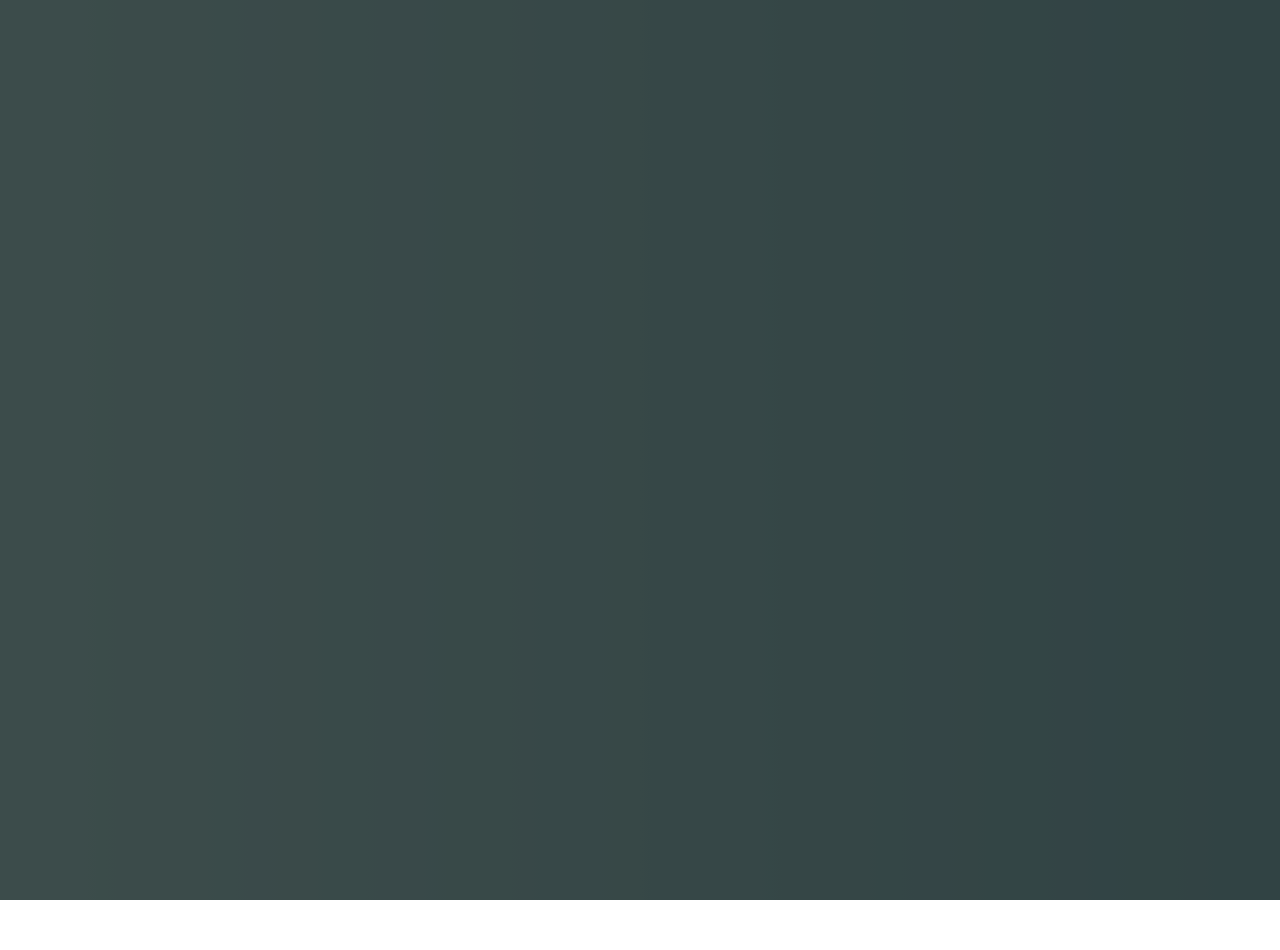
==== home.html @ f3ec60c5 "Update home.html" ====
<!DOCTYPE html>
<html lang="en">
  <head>
    <title>JavaScript Annotatable Maps</title>
    <meta charset="utf-8">
    <meta name="viewport" content="width=device-width, initial-scale=1, shrink-to-fit=no">
    
    
    <link href="https://fonts.googleapis.com/css?family=Muli:300,400,700,900" rel="stylesheet">
    <link rel="stylesheet" href="fonts/icomoon/style.css">

    <link rel="stylesheet" href="css/bootstrap.min.css">
    <link rel="stylesheet" href="css/jquery-ui.css">
    <link rel="stylesheet" href="css/owl.carousel.min.css">
    <link rel="stylesheet" href="css/owl.theme.default.min.css">
    <link rel="stylesheet" href="css/owl.theme.default.min.css">

    <link rel="stylesheet" href="css/jquery.fancybox.min.css">

    <link rel="stylesheet" href="css/bootstrap-datepicker.css">

    <link rel="stylesheet" href="fonts/flaticon/font/flaticon.css">

    <link rel="stylesheet" href="css/aos.css">

    <link rel="stylesheet" href="css/style.css">
    
  </head>
  <body data-spy="scroll" data-target=".site-navbar-target" data-offset="300">
  
  <div class="site-wrap">

    <div class="site-mobile-menu site-navbar-target">
      <div class="site-mobile-menu-header">
        <div class="site-mobile-menu-close mt-3">
          <span class="icon-close2 js-menu-toggle"></span>
        </div>
      </div>
      <div class="site-mobile-menu-body"></div>
    </div>
   
    
   

    <div class="intro-section" id="home-section">
      
      <div class="slide-1" style="background: #1D976C;  /* fallback for old browsers */
background: -webkit-linear-gradient(to right, #93F9B9, #1D976C);  /* Chrome 10-25, Safari 5.1-6 */
background: linear-gradient(to right, #93F9B9, #1D976C); /* W3C, IE 10+/ Edge, Firefox 16+, Chrome 26+, Opera 12+, Safari 7+ */
" data-stellar-background-ratio="0.5">
        <div class="container">
          <div class="row align-items-center">
            <div class="col-12">
              <div class="row align-items-center">
                <div class="col-lg-6 mb-4">
                  <h1  data-aos="fade-up" data-aos-delay="100">JavaScript Annotatble Maps</h1>
                  <p class="mb-4"  data-aos="fade-up" data-aos-delay="200">
                  	Make building maps easier. Just upload SVG data and convert it into usable, interactive maps.
                  </p>
                 <p data-aos="fade-up" data-aos-delay="300"><a href="https://github.com/gautamtata/JavascriptAnnotableMaps" class="btn btn-primary py-3 px-5 btn-pill">Github</a></p>

                </div>

                <div class="col-lg-5 ml-auto" data-aos="fade-up" data-aos-delay="500">
                  <div id="vmap" style="width: 400px; height: 400px;"></div>
                  <div id="map" style="width: 400px; height: 400px;"></div>
                </div>
              </div>
            </div>
            
          </div>
        </div>
      </div>
    </div>

    
    

  
    
  </div> <!-- .site-wrap -->
 
<script src="https://ajax.googleapis.com/ajax/libs/jquery/3.4.0/jquery.min.js"></script>

<script>
window.jQuery || document.write('<script src="http://mysite.com/jquery.min.js"><\/script>'))
</script>
<script src="./jquery.vmap.js"></script>
<script src= "./vectorMap.js"></script>
<script src = './vectorMapCA.js'></script>

    

<!--<script src= "js/mapClick.js"></script>-->

  <script src="js/jquery-migrate-3.0.1.min.js"></script>
  <script src="js/jquery-ui.js"></script>
  <script src="js/popper.min.js"></script>
  <script src="js/bootstrap.min.js"></script>
  <script src="js/owl.carousel.min.js"></script>
  <script src="js/jquery.stellar.min.js"></script>
  <script src="js/jquery.countdown.min.js"></script>
  <script src="js/bootstrap-datepicker.min.js"></script>
  <script src="js/jquery.easing.1.3.js"></script>
  <script src="js/aos.js"></script>
  <script src="js/jquery.fancybox.min.js"></script>
  <script src="js/jquery.sticky.js"></script>

  
  <script src="js/main.js"></script>
    <script type="text/javascript">
jQuery(document).ready(function() {
jQuery('#vmap').vectorMap(
{
map: 'map',
backgroundColor: 'white',
borderColor: '#818181',
borderOpacity: 0.25,
borderWidth: 1,
color: '#ffff000',
enableZoom: true,
hoverColor: 'grey',
hoverOpacity: null,
normalizeFunction: 'linear',
scaleColors: ['#b6d6ff', '#005ace'],
selectedColor: 'red',
selectedRegion: null,
showTooltip: true
});
});
</script>
    
  </body>
</html>
---- fonts/icomoon/style.css ----
@font-face {
  font-family: 'icomoon';
  src:  url('fonts/icomoon.eot?10si43');
  src:  url('fonts/icomoon.eot?10si43#iefix') format('embedded-opentype'),
    url('fonts/icomoon.ttf?10si43') format('truetype'),
    url('fonts/icomoon.woff?10si43') format('woff'),
    url('fonts/icomoon.svg?10si43#icomoon') format('svg');
  font-weight: normal;
  font-style: normal;
}

[class^="icon-"], [class*=" icon-"] {
  /* use !important to prevent issues with browser extensions that change fonts */
  font-family: 'icomoon' !important;
  speak: none;
  font-style: normal;
  font-weight: normal;
  font-variant: normal;
  text-transform: none;
  line-height: 1;

  /* Better Font Rendering =========== */
  -webkit-font-smoothing: antialiased;
  -moz-osx-font-smoothing: grayscale;
}

.icon-asterisk:before {
  content: "\f069";
}
.icon-plus:before {
  content: "\f067";
}
.icon-question:before {
  content: "\f128";
}
.icon-minus:before {
  content: "\f068";
}
.icon-glass:before {
  content: "\f000";
}
.icon-music:before {
  content: "\f001";
}
.icon-search:before {
  content: "\f002";
}
.icon-envelope-o:before {
  content: "\f003";
}
.icon-heart:before {
  content: "\f004";
}
.icon-star:before {
  content: "\f005";
}
.icon-star-o:before {
  content: "\f006";
}
.icon-user:before {
  content: "\f007";
}
.icon-film:before {
  content: "\f008";
}
.icon-th-large:before {
  content: "\f009";
}
.icon-th:before {
  content: "\f00a";
}
.icon-th-list:before {
  content: "\f00b";
}
.icon-check:before {
  content: "\f00c";
}
.icon-close:before {
  content: "\f00d";
}
.icon-remove:before {
  content: "\f00d";
}
.icon-times:before {
  content: "\f00d";
}
.icon-search-plus:before {
  content: "\f00e";
}
.icon-search-minus:before {
  content: "\f010";
}
.icon-power-off:before {
  content: "\f011";
}
.icon-signal:before {
  content: "\f012";
}
.icon-cog:before {
  content: "\f013";
}
.icon-gear:before {
  content: "\f013";
}
.icon-trash-o:before {
  content: "\f014";
}
.icon-home:before {
  content: "\f015";
}
.icon-file-o:before {
  content: "\f016";
}
.icon-clock-o:before {
  content: "\f017";
}
.icon-road:before {
  content: "\f018";
}
.icon-download:before {
  content: "\f019";
}
.icon-arrow-circle-o-down:before {
  content: "\f01a";
}
.icon-arrow-circle-o-up:before {
  content: "\f01b";
}
.icon-inbox:before {
  content: "\f01c";
}
.icon-play-circle-o:before {
  content: "\f01d";
}
.icon-repeat:before {
  content: "\f01e";
}
.icon-rotate-right:before {
  content: "\f01e";
}
.icon-refresh:before {
  content: "\f021";
}
.icon-list-alt:before {
  content: "\f022";
}
.icon-lock:before {
  content: "\f023";
}
.icon-flag:before {
  content: "\f024";
}
.icon-headphones:before {
  content: "\f025";
}
.icon-volume-off:before {
  content: "\f026";
}
.icon-volume-down:before {
  content: "\f027";
}
.icon-volume-up:before {
  content: "\f028";
}
.icon-qrcode:before {
  content: "\f029";
}
.icon-barcode:before {
  content: "\f02a";
}
.icon-tag:before {
  content: "\f02b";
}
.icon-tags:before {
  content: "\f02c";
}
.icon-book:before {
  content: "\f02d";
}
.icon-bookmark:before {
  content: "\f02e";
}
.icon-print:before {
  content: "\f02f";
}
.icon-camera:before {
  content: "\f030";
}
.icon-font:before {
  content: "\f031";
}
.icon-bold:before {
  content: "\f032";
}
.icon-italic:before {
  content: "\f033";
}
.icon-text-height:before {
  content: "\f034";
}
.icon-text-width:before {
  content: "\f035";
}
.icon-align-left:before {
  content: "\f036";
}
.icon-align-center:before {
  content: "\f037";
}
.icon-align-right:before {
  content: "\f038";
}
.icon-align-justify:before {
  content: "\f039";
}
.icon-list:before {
  content: "\f03a";
}
.icon-dedent:before {
  content: "\f03b";
}
.icon-outdent:before {
  content: "\f03b";
}
.icon-indent:before {
  content: "\f03c";
}
.icon-video-camera:before {
  content: "\f03d";
}
.icon-image:before {
  content: "\f03e";
}
.icon-photo:before {
  content: "\f03e";
}
.icon-picture-o:before {
  content: "\f03e";
}
.icon-pencil:before {
  content: "\f040";
}
.icon-map-marker:before {
  content: "\f041";
}
.icon-adjust:before {
  content: "\f042";
}
.icon-tint:before {
  content: "\f043";
}
.icon-edit:before {
  content: "\f044";
}
.icon-pencil-square-o:before {
  content: "\f044";
}
.icon-share-square-o:before {
  content: "\f045";
}
.icon-check-square-o:before {
  content: "\f046";
}
.icon-arrows:before {
  content: "\f047";
}
.icon-step-backward:before {
  content: "\f048";
}
.icon-fast-backward:before {
  content: "\f049";
}
.icon-backward:before {
  content: "\f04a";
}
.icon-play:before {
  content: "\f04b";
}
.icon-pause:before {
  content: "\f04c";
}
.icon-stop:before {
  content: "\f04d";
}
.icon-forward:before {
  content: "\f04e";
}
.icon-fast-forward:before {
  content: "\f050";
}
.icon-step-forward:before {
  content: "\f051";
}
.icon-eject:before {
  content: "\f052";
}
.icon-chevron-left:before {
  content: "\f053";
}
.icon-chevron-right:before {
  content: "\f054";
}
.icon-plus-circle:before {
  content: "\f055";
}
.icon-minus-circle:before {
  content: "\f056";
}
.icon-times-circle:before {
  content: "\f057";
}
.icon-check-circle:before {
  content: "\f058";
}
.icon-question-circle:before {
  content: "\f059";
}
.icon-info-circle:before {
  content: "\f05a";
}
.icon-crosshairs:before {
  content: "\f05b";
}
.icon-times-circle-o:before {
  content: "\f05c";
}
.icon-check-circle-o:before {
  content: "\f05d";
}
.icon-ban:before {
  content: "\f05e";
}
.icon-arrow-left:before {
  content: "\f060";
}
.icon-arrow-right:before {
  content: "\f061";
}
.icon-arrow-up:before {
  content: "\f062";
}
.icon-arrow-down:before {
  content: "\f063";
}
.icon-mail-forward:before {
  content: "\f064";
}
.icon-share:before {
  content: "\f064";
}
.icon-expand:before {
  content: "\f065";
}
.icon-compress:before {
  content: "\f066";
}
.icon-exclamation-circle:before {
  content: "\f06a";
}
.icon-gift:before {
  content: "\f06b";
}
.icon-leaf:before {
  content: "\f06c";
}
.icon-fire:before {
  content: "\f06d";
}
.icon-eye:before {
  content: "\f06e";
}
.icon-eye-slash:before {
  content: "\f070";
}
.icon-exclamation-triangle:before {
  content: "\f071";
}
.icon-warning:before {
  content: "\f071";
}
.icon-plane:before {
  content: "\f072";
}
.icon-calendar:before {
  content: "\f073";
}
.icon-random:before {
  content: "\f074";
}
.icon-comment:before {
  content: "\f075";
}
.icon-magnet:before {
  content: "\f076";
}
.icon-chevron-up:before {
  content: "\f077";
}
.icon-chevron-down:before {
  content: "\f078";
}
.icon-retweet:before {
  content: "\f079";
}
.icon-shopping-cart:before {
  content: "\f07a";
}
.icon-folder:before {
  content: "\f07b";
}
.icon-folder-open:before {
  content: "\f07c";
}
.icon-arrows-v:before {
  content: "\f07d";
}
.icon-arrows-h:before {
  content: "\f07e";
}
.icon-bar-chart:before {
  content: "\f080";
}
.icon-bar-chart-o:before {
  content: "\f080";
}
.icon-twitter-square:before {
  content: "\f081";
}
.icon-facebook-square:before {
  content: "\f082";
}
.icon-camera-retro:before {
  content: "\f083";
}
.icon-key:before {
  content: "\f084";
}
.icon-cogs:before {
  content: "\f085";
}
.icon-gears:before {
  content: "\f085";
}
.icon-comments:before {
  content: "\f086";
}
.icon-thumbs-o-up:before {
  content: "\f087";
}
.icon-thumbs-o-down:before {
  content: "\f088";
}
.icon-star-half:before {
  content: "\f089";
}
.icon-heart-o:before {
  content: "\f08a";
}
.icon-sign-out:before {
  content: "\f08b";
}
.icon-linkedin-square:before {
  content: "\f08c";
}
.icon-thumb-tack:before {
  content: "\f08d";
}
.icon-external-link:before {
  content: "\f08e";
}
.icon-sign-in:before {
  content: "\f090";
}
.icon-trophy:before {
  content: "\f091";
}
.icon-github-square:before {
  content: "\f092";
}
.icon-upload:before {
  content: "\f093";
}
.icon-lemon-o:before {
  content: "\f094";
}
.icon-phone:before {
  content: "\f095";
}
.icon-square-o:before {
  content: "\f096";
}
.icon-bookmark-o:before {
  content: "\f097";
}
.icon-phone-square:before {
  content: "\f098";
}
.icon-twitter:before {
  content: "\f099";
}
.icon-facebook:before {
  content: "\f09a";
}
.icon-facebook-f:before {
  content: "\f09a";
}
.icon-github:before {
  content: "\f09b";
}
.icon-unlock:before {
  content: "\f09c";
}
.icon-credit-card:before {
  content: "\f09d";
}
.icon-feed:before {
  content: "\f09e";
}
.icon-rss:before {
  content: "\f09e";
}
.icon-hdd-o:before {
  content: "\f0a0";
}
.icon-bullhorn:before {
  content: "\f0a1";
}
.icon-bell-o:before {
  content: "\f0a2";
}
.icon-certificate:before {
  content: "\f0a3";
}
.icon-hand-o-right:before {
  content: "\f0a4";
}
.icon-hand-o-left:before {
  content: "\f0a5";
}
.icon-hand-o-up:before {
  content: "\f0a6";
}
.icon-hand-o-down:before {
  content: "\f0a7";
}
.icon-arrow-circle-left:before {
  content: "\f0a8";
}
.icon-arrow-circle-right:before {
  content: "\f0a9";
}
.icon-arrow-circle-up:before {
  content: "\f0aa";
}
.icon-arrow-circle-down:before {
  content: "\f0ab";
}
.icon-globe:before {
  content: "\f0ac";
}
.icon-wrench:before {
  content: "\f0ad";
}
.icon-tasks:before {
  content: "\f0ae";
}
.icon-filter:before {
  content: "\f0b0";
}
.icon-briefcase:before {
  content: "\f0b1";
}
.icon-arrows-alt:before {
  content: "\f0b2";
}
.icon-group:before {
  content: "\f0c0";
}
.icon-users:before {
  content: "\f0c0";
}
.icon-chain:before {
  content: "\f0c1";
}
.icon-link:before {
  content: "\f0c1";
}
.icon-cloud:before {
  content: "\f0c2";
}
.icon-flask:before {
  content: "\f0c3";
}
.icon-cut:before {
  content: "\f0c4";
}
.icon-scissors:before {
  content: "\f0c4";
}
.icon-copy:before {
  content: "\f0c5";
}
.icon-files-o:before {
  content: "\f0c5";
}
.icon-paperclip:before {
  content: "\f0c6";
}
.icon-floppy-o:before {
  content: "\f0c7";
}
.icon-save:before {
  content: "\f0c7";
}
.icon-square:before {
  content: "\f0c8";
}
.icon-bars:before {
  content: "\f0c9";
}
.icon-navicon:before {
  content: "\f0c9";
}
.icon-reorder:before {
  content: "\f0c9";
}
.icon-list-ul:before {
  content: "\f0ca";
}
.icon-list-ol:before {
  content: "\f0cb";
}
.icon-strikethrough:before {
  content: "\f0cc";
}
.icon-underline:before {
  content: "\f0cd";
}
.icon-table:before {
  content: "\f0ce";
}
.icon-magic:before {
  content: "\f0d0";
}
.icon-truck:before {
  content: "\f0d1";
}
.icon-pinterest:before {
  content: "\f0d2";
}
.icon-pinterest-square:before {
  content: "\f0d3";
}
.icon-google-plus-square:before {
  content: "\f0d4";
}
.icon-google-plus:before {
  content: "\f0d5";
}
.icon-money:before {
  content: "\f0d6";
}
.icon-caret-down:before {
  content: "\f0d7";
}
.icon-caret-up:before {
  content: "\f0d8";
}
.icon-caret-left:before {
  content: "\f0d9";
}
.icon-caret-right:before {
  content: "\f0da";
}
.icon-columns:before {
  content: "\f0db";
}
.icon-sort:before {
  content: "\f0dc";
}
.icon-unsorted:before {
  content: "\f0dc";
}
.icon-sort-desc:before {
  content: "\f0dd";
}
.icon-sort-down:before {
  content: "\f0dd";
}
.icon-sort-asc:before {
  content: "\f0de";
}
.icon-sort-up:before {
  content: "\f0de";
}
.icon-envelope:before {
  content: "\f0e0";
}
.icon-linkedin:before {
  content: "\f0e1";
}
.icon-rotate-left:before {
  content: "\f0e2";
}
.icon-undo:before {
  content: "\f0e2";
}
.icon-gavel:before {
  content: "\f0e3";
}
.icon-legal:before {
  content: "\f0e3";
}
.icon-dashboard:before {
  content: "\f0e4";
}
.icon-tachometer:before {
  content: "\f0e4";
}
.icon-comment-o:before {
  content: "\f0e5";
}
.icon-comments-o:before {
  content: "\f0e6";
}
.icon-bolt:before {
  content: "\f0e7";
}
.icon-flash:before {
  content: "\f0e7";
}
.icon-sitemap:before {
  content: "\f0e8";
}
.icon-umbrella:before {
  content: "\f0e9";
}
.icon-clipboard:before {
  content: "\f0ea";
}
.icon-paste:before {
  content: "\f0ea";
}
.icon-lightbulb-o:before {
  content: "\f0eb";
}
.icon-exchange:before {
  content: "\f0ec";
}
.icon-cloud-download:before {
  content: "\f0ed";
}
.icon-cloud-upload:before {
  content: "\f0ee";
}
.icon-user-md:before {
  content: "\f0f0";
}
.icon-stethoscope:before {
  content: "\f0f1";
}
.icon-suitcase:before {
  content: "\f0f2";
}
.icon-bell:before {
  content: "\f0f3";
}
.icon-coffee:before {
  content: "\f0f4";
}
.icon-cutlery:before {
  content: "\f0f5";
}
.icon-file-text-o:before {
  content: "\f0f6";
}
.icon-building-o:before {
  content: "\f0f7";
}
.icon-hospital-o:before {
  content: "\f0f8";
}
.icon-ambulance:before {
  content: "\f0f9";
}
.icon-medkit:before {
  content: "\f0fa";
}
.icon-fighter-jet:before {
  content: "\f0fb";
}
.icon-beer:before {
  content: "\f0fc";
}
.icon-h-square:before {
  content: "\f0fd";
}
.icon-plus-square:before {
  content: "\f0fe";
}
.icon-angle-double-left:before {
  content: "\f100";
}
.icon-angle-double-right:before {
  content: "\f101";
}
.icon-angle-double-up:before {
  content: "\f102";
}
.icon-angle-double-down:before {
  content: "\f103";
}
.icon-angle-left:before {
  content: "\f104";
}
.icon-angle-right:before {
  content: "\f105";
}
.icon-angle-up:before {
  content: "\f106";
}
.icon-angle-down:before {
  content: "\f107";
}
.icon-desktop:before {
  content: "\f108";
}
.icon-laptop:before {
  content: "\f109";
}
.icon-tablet:before {
  content: "\f10a";
}
.icon-mobile:before {
  content: "\f10b";
}
.icon-mobile-phone:before {
  content: "\f10b";
}
.icon-circle-o:before {
  content: "\f10c";
}
.icon-quote-left:before {
  content: "\f10d";
}
.icon-quote-right:before {
  content: "\f10e";
}
.icon-spinner:before {
  content: "\f110";
}
.icon-circle:before {
  content: "\f111";
}
.icon-mail-reply:before {
  content: "\f112";
}
.icon-reply:before {
  content: "\f112";
}
.icon-github-alt:before {
  content: "\f113";
}
.icon-folder-o:before {
  content: "\f114";
}
.icon-folder-open-o:before {
  content: "\f115";
}
.icon-smile-o:before {
  content: "\f118";
}
.icon-frown-o:before {
  content: "\f119";
}
.icon-meh-o:before {
  content: "\f11a";
}
.icon-gamepad:before {
  content: "\f11b";
}
.icon-keyboard-o:before {
  content: "\f11c";
}
.icon-flag-o:before {
  content: "\f11d";
}
.icon-flag-checkered:before {
  content: "\f11e";
}
.icon-terminal:before {
  content: "\f120";
}
.icon-code:before {
  content: "\f121";
}
.icon-mail-reply-all:before {
  content: "\f122";
}
.icon-reply-all:before {
  content: "\f122";
}
.icon-star-half-empty:before {
  content: "\f123";
}
.icon-star-half-full:before {
  content: "\f123";
}
.icon-star-half-o:before {
  content: "\f123";
}
.icon-location-arrow:before {
  content: "\f124";
}
.icon-crop:before {
  content: "\f125";
}
.icon-code-fork:before {
  content: "\f126";
}
.icon-chain-broken:before {
  content: "\f127";
}
.icon-unlink:before {
  content: "\f127";
}
.icon-info:before {
  content: "\f129";
}
.icon-exclamation:before {
  content: "\f12a";
}
.icon-superscript:before {
  content: "\f12b";
}
.icon-subscript:before {
  content: "\f12c";
}
.icon-eraser:before {
  content: "\f12d";
}
.icon-puzzle-piece:before {
  content: "\f12e";
}
.icon-microphone:before {
  content: "\f130";
}
.icon-microphone-slash:before {
  content: "\f131";
}
.icon-shield:before {
  content: "\f132";
}
.icon-calendar-o:before {
  content: "\f133";
}
.icon-fire-extinguisher:before {
  content: "\f134";
}
.icon-rocket:before {
  content: "\f135";
}
.icon-maxcdn:before {
  content: "\f136";
}
.icon-chevron-circle-left:before {
  content: "\f137";
}
.icon-chevron-circle-right:before {
  content: "\f138";
}
.icon-chevron-circle-up:before {
  content: "\f139";
}
.icon-chevron-circle-down:before {
  content: "\f13a";
}
.icon-html5:before {
  content: "\f13b";
}
.icon-css3:before {
  content: "\f13c";
}
.icon-anchor:before {
  content: "\f13d";
}
.icon-unlock-alt:before {
  content: "\f13e";
}
.icon-bullseye:before {
  content: "\f140";
}
.icon-ellipsis-h:before {
  content: "\f141";
}
.icon-ellipsis-v:before {
  content: "\f142";
}
.icon-rss-square:before {
  content: "\f143";
}
.icon-play-circle:before {
  content: "\f144";
}
.icon-ticket:before {
  content: "\f145";
}
.icon-minus-square:before {
  content: "\f146";
}
.icon-minus-square-o:before {
  content: "\f147";
}
.icon-level-up:before {
  content: "\f148";
}
.icon-level-down:before {
  content: "\f149";
}
.icon-check-square:before {
  content: "\f14a";
}
.icon-pencil-square:before {
  content: "\f14b";
}
.icon-external-link-square:before {
  content: "\f14c";
}
.icon-share-square:before {
  content: "\f14d";
}
.icon-compass:before {
  content: "\f14e";
}
.icon-caret-square-o-down:before {
  content: "\f150";
}
.icon-toggle-down:before {
  content: "\f150";
}
.icon-caret-square-o-up:before {
  content: "\f151";
}
.icon-toggle-up:before {
  content: "\f151";
}
.icon-caret-square-o-right:before {
  content: "\f152";
}
.icon-toggle-right:before {
  content: "\f152";
}
.icon-eur:before {
  content: "\f153";
}
.icon-euro:before {
  content: "\f153";
}
.icon-gbp:before {
  content: "\f154";
}
.icon-dollar:before {
  content: "\f155";
}
.icon-usd:before {
  content: "\f155";
}
.icon-inr:before {
  content: "\f156";
}
.icon-rupee:before {
  content: "\f156";
}
.icon-cny:before {
  content: "\f157";
}
.icon-jpy:before {
  content: "\f157";
}
.icon-rmb:before {
  content: "\f157";
}
.icon-yen:before {
  content: "\f157";
}
.icon-rouble:before {
  content: "\f158";
}
.icon-rub:before {
  content: "\f158";
}
.icon-ruble:before {
  content: "\f158";
}
.icon-krw:before {
  content: "\f159";
}
.icon-won:before {
  content: "\f159";
}
.icon-bitcoin:before {
  content: "\f15a";
}
.icon-btc:before {
  content: "\f15a";
}
.icon-file:before {
  content: "\f15b";
}
.icon-file-text:before {
  content: "\f15c";
}
.icon-sort-alpha-asc:before {
  content: "\f15d";
}
.icon-sort-alpha-desc:before {
  content: "\f15e";
}
.icon-sort-amount-asc:before {
  content: "\f160";
}
.icon-sort-amount-desc:before {
  content: "\f161";
}
.icon-sort-numeric-asc:before {
  content: "\f162";
}
.icon-sort-numeric-desc:before {
  content: "\f163";
}
.icon-thumbs-up:before {
  content: "\f164";
}
.icon-thumbs-down:before {
  content: "\f165";
}
.icon-youtube-square:before {
  content: "\f166";
}
.icon-youtube:before {
  content: "\f167";
}
.icon-xing:before {
  content: "\f168";
}
.icon-xing-square:before {
  content: "\f169";
}
.icon-youtube-play:before {
  content: "\f16a";
}
.icon-dropbox:before {
  content: "\f16b";
}
.icon-stack-overflow:before {
  content: "\f16c";
}
.icon-instagram:before {
  content: "\f16d";
}
.icon-flickr:before {
  content: "\f16e";
}
.icon-adn:before {
  content: "\f170";
}
.icon-bitbucket:before {
  content: "\f171";
}
.icon-bitbucket-square:before {
  content: "\f172";
}
.icon-tumblr:before {
  content: "\f173";
}
.icon-tumblr-square:before {
  content: "\f174";
}
.icon-long-arrow-down:before {
  content: "\f175";
}
.icon-long-arrow-up:before {
  content: "\f176";
}
.icon-long-arrow-left:before {
  content: "\f177";
}
.icon-long-arrow-right:before {
  content: "\f178";
}
.icon-apple:before {
  content: "\f179";
}
.icon-windows:before {
  content: "\f17a";
}
.icon-android:before {
  content: "\f17b";
}
.icon-linux:before {
  content: "\f17c";
}
.icon-dribbble:before {
  content: "\f17d";
}
.icon-skype:before {
  content: "\f17e";
}
.icon-foursquare:before {
  content: "\f180";
}
.icon-trello:before {
  content: "\f181";
}
.icon-female:before {
  content: "\f182";
}
.icon-male:before {
  content: "\f183";
}
.icon-gittip:before {
  content: "\f184";
}
.icon-gratipay:before {
  content: "\f184";
}
.icon-sun-o:before {
  content: "\f185";
}
.icon-moon-o:before {
  content: "\f186";
}
.icon-archive:before {
  content: "\f187";
}
.icon-bug:before {
  content: "\f188";
}
.icon-vk:before {
  content: "\f189";
}
.icon-weibo:before {
  content: "\f18a";
}
.icon-renren:before {
  content: "\f18b";
}
.icon-pagelines:before {
  content: "\f18c";
}
.icon-stack-exchange:before {
  content: "\f18d";
}
.icon-arrow-circle-o-right:before {
  content: "\f18e";
}
.icon-arrow-circle-o-left:before {
  content: "\f190";
}
.icon-caret-square-o-left:before {
  content: "\f191";
}
.icon-toggle-left:before {
  content: "\f191";
}
.icon-dot-circle-o:before {
  content: "\f192";
}
.icon-wheelchair:before {
  content: "\f193";
}
.icon-vimeo-square:before {
  content: "\f194";
}
.icon-try:before {
  content: "\f195";
}
.icon-turkish-lira:before {
  content: "\f195";
}
.icon-plus-square-o:before {
  content: "\f196";
}
.icon-space-shuttle:before {
  content: "\f197";
}
.icon-slack:before {
  content: "\f198";
}
.icon-envelope-square:before {
  content: "\f199";
}
.icon-wordpress:before {
  content: "\f19a";
}
.icon-openid:before {
  content: "\f19b";
}
.icon-bank:before {
  content: "\f19c";
}
.icon-institution:before {
  content: "\f19c";
}
.icon-university:before {
  content: "\f19c";
}
.icon-graduation-cap:before {
  content: "\f19d";
}
.icon-mortar-board:before {
  content: "\f19d";
}
.icon-yahoo:before {
  content: "\f19e";
}
.icon-google:before {
  content: "\f1a0";
}
.icon-reddit:before {
  content: "\f1a1";
}
.icon-reddit-square:before {
  content: "\f1a2";
}
.icon-stumbleupon-circle:before {
  content: "\f1a3";
}
.icon-stumbleupon:before {
  content: "\f1a4";
}
.icon-delicious:before {
  content: "\f1a5";
}
.icon-digg:before {
  content: "\f1a6";
}
.icon-pied-piper-pp:before {
  content: "\f1a7";
}
.icon-pied-piper-alt:before {
  content: "\f1a8";
}
.icon-drupal:before {
  content: "\f1a9";
}
.icon-joomla:before {
  content: "\f1aa";
}
.icon-language:before {
  content: "\f1ab";
}
.icon-fax:before {
  content: "\f1ac";
}
.icon-building:before {
  content: "\f1ad";
}
.icon-child:before {
  content: "\f1ae";
}
.icon-paw:before {
  content: "\f1b0";
}
.icon-spoon:before {
  content: "\f1b1";
}
.icon-cube:before {
  content: "\f1b2";
}
.icon-cubes:before {
  content: "\f1b3";
}
.icon-behance:before {
  content: "\f1b4";
}
.icon-behance-square:before {
  content: "\f1b5";
}
.icon-steam:before {
  content: "\f1b6";
}
.icon-steam-square:before {
  content: "\f1b7";
}
.icon-recycle:before {
  content: "\f1b8";
}
.icon-automobile:before {
  content: "\f1b9";
}
.icon-car:before {
  content: "\f1b9";
}
.icon-cab:before {
  content: "\f1ba";
}
.icon-taxi:before {
  content: "\f1ba";
}
.icon-tree:before {
  content: "\f1bb";
}
.icon-spotify:before {
  content: "\f1bc";
}
.icon-deviantart:before {
  content: "\f1bd";
}
.icon-soundcloud:before {
  content: "\f1be";
}
.icon-database:before {
  content: "\f1c0";
}
.icon-file-pdf-o:before {
  content: "\f1c1";
}
.icon-file-word-o:before {
  content: "\f1c2";
}
.icon-file-excel-o:before {
  content: "\f1c3";
}
.icon-file-powerpoint-o:before {
  content: "\f1c4";
}
.icon-file-image-o:before {
  content: "\f1c5";
}
.icon-file-photo-o:before {
  content: "\f1c5";
}
.icon-file-picture-o:before {
  content: "\f1c5";
}
.icon-file-archive-o:before {
  content: "\f1c6";
}
.icon-file-zip-o:before {
  content: "\f1c6";
}
.icon-file-audio-o:before {
  content: "\f1c7";
}
.icon-file-sound-o:before {
  content: "\f1c7";
}
.icon-file-movie-o:before {
  content: "\f1c8";
}
.icon-file-video-o:before {
  content: "\f1c8";
}
.icon-file-code-o:before {
  content: "\f1c9";
}
.icon-vine:before {
  content: "\f1ca";
}
.icon-codepen:before {
  content: "\f1cb";
}
.icon-jsfiddle:before {
  content: "\f1cc";
}
.icon-life-bouy:before {
  content: "\f1cd";
}
.icon-life-buoy:before {
  content: "\f1cd";
}
.icon-life-ring:before {
  content: "\f1cd";
}
.icon-life-saver:before {
  content: "\f1cd";
}
.icon-support:before {
  content: "\f1cd";
}
.icon-circle-o-notch:before {
  content: "\f1ce";
}
.icon-ra:before {
  content: "\f1d0";
}
.icon-rebel:before {
  content: "\f1d0";
}
.icon-resistance:before {
  content: "\f1d0";
}
.icon-empire:before {
  content: "\f1d1";
}
.icon-ge:before {
  content: "\f1d1";
}
.icon-git-square:before {
  content: "\f1d2";
}
.icon-git:before {
  content: "\f1d3";
}
.icon-hacker-news:before {
  content: "\f1d4";
}
.icon-y-combinator-square:before {
  content: "\f1d4";
}
.icon-yc-square:before {
  content: "\f1d4";
}
.icon-tencent-weibo:before {
  content: "\f1d5";
}
.icon-qq:before {
  content: "\f1d6";
}
.icon-wechat:before {
  content: "\f1d7";
}
.icon-weixin:before {
  content: "\f1d7";
}
.icon-paper-plane:before {
  content: "\f1d8";
}
.icon-send:before {
  content: "\f1d8";
}
.icon-paper-plane-o:before {
  content: "\f1d9";
}
.icon-send-o:before {
  content: "\f1d9";
}
.icon-history:before {
  content: "\f1da";
}
.icon-circle-thin:before {
  content: "\f1db";
}
.icon-header:before {
  content: "\f1dc";
}
.icon-paragraph:before {
  content: "\f1dd";
}
.icon-sliders:before {
  content: "\f1de";
}
.icon-share-alt:before {
  content: "\f1e0";
}
.icon-share-alt-square:before {
  content: "\f1e1";
}
.icon-bomb:before {
  content: "\f1e2";
}
.icon-futbol-o:before {
  content: "\f1e3";
}
.icon-soccer-ball-o:before {
  content: "\f1e3";
}
.icon-tty:before {
  content: "\f1e4";
}
.icon-binoculars:before {
  content: "\f1e5";
}
.icon-plug:before {
  content: "\f1e6";
}
.icon-slideshare:before {
  content: "\f1e7";
}
.icon-twitch:before {
  content: "\f1e8";
}
.icon-yelp:before {
  content: "\f1e9";
}
.icon-newspaper-o:before {
  content: "\f1ea";
}
.icon-wifi:before {
  content: "\f1eb";
}
.icon-calculator:before {
  content: "\f1ec";
}
.icon-paypal:before {
  content: "\f1ed";
}
.icon-google-wallet:before {
  content: "\f1ee";
}
.icon-cc-visa:before {
  content: "\f1f0";
}
.icon-cc-mastercard:before {
  content: "\f1f1";
}
.icon-cc-discover:before {
  content: "\f1f2";
}
.icon-cc-amex:before {
  content: "\f1f3";
}
.icon-cc-paypal:before {
  content: "\f1f4";
}
.icon-cc-stripe:before {
  content: "\f1f5";
}
.icon-bell-slash:before {
  content: "\f1f6";
}
.icon-bell-slash-o:before {
  content: "\f1f7";
}
.icon-trash:before {
  content: "\f1f8";
}
.icon-copyright:before {
  content: "\f1f9";
}
.icon-at:before {
  content: "\f1fa";
}
.icon-eyedropper:before {
  content: "\f1fb";
}
.icon-paint-brush:before {
  content: "\f1fc";
}
.icon-birthday-cake:before {
  content: "\f1fd";
}
.icon-area-chart:before {
  content: "\f1fe";
}
.icon-pie-chart:before {
  content: "\f200";
}
.icon-line-chart:before {
  content: "\f201";
}
.icon-lastfm:before {
  content: "\f202";
}
.icon-lastfm-square:before {
  content: "\f203";
}
.icon-toggle-off:before {
  content: "\f204";
}
.icon-toggle-on:before {
  content: "\f205";
}
.icon-bicycle:before {
  content: "\f206";
}
.icon-bus:before {
  content: "\f207";
}
.icon-ioxhost:before {
  content: "\f208";
}
.icon-angellist:before {
  content: "\f209";
}
.icon-cc:before {
  content: "\f20a";
}
.icon-ils:before {
  content: "\f20b";
}
.icon-shekel:before {
  content: "\f20b";
}
.icon-sheqel:before {
  content: "\f20b";
}
.icon-meanpath:before {
  content: "\f20c";
}
.icon-buysellads:before {
  content: "\f20d";
}
.icon-connectdevelop:before {
  content: "\f20e";
}
.icon-dashcube:before {
  content: "\f210";
}
.icon-forumbee:before {
  content: "\f211";
}
.icon-leanpub:before {
  content: "\f212";
}
.icon-sellsy:before {
  content: "\f213";
}
.icon-shirtsinbulk:before {
  content: "\f214";
}
.icon-simplybuilt:before {
  content: "\f215";
}
.icon-skyatlas:before {
  content: "\f216";
}
.icon-cart-plus:before {
  content: "\f217";
}
.icon-cart-arrow-down:before {
  content: "\f218";
}
.icon-diamond:before {
  content: "\f219";
}
.icon-ship:before {
  content: "\f21a";
}
.icon-user-secret:before {
  content: "\f21b";
}
.icon-motorcycle:before {
  content: "\f21c";
}
.icon-street-view:before {
  content: "\f21d";
}
.icon-heartbeat:before {
  content: "\f21e";
}
.icon-venus:before {
  content: "\f221";
}
.icon-mars:before {
  content: "\f222";
}
.icon-mercury:before {
  content: "\f223";
}
.icon-intersex:before {
  content: "\f224";
}
.icon-transgender:before {
  content: "\f224";
}
.icon-transgender-alt:before {
  content: "\f225";
}
.icon-venus-double:before {
  content: "\f226";
}
.icon-mars-double:before {
  content: "\f227";
}
.icon-venus-mars:before {
  content: "\f228";
}
.icon-mars-stroke:before {
  content: "\f229";
}
.icon-mars-stroke-v:before {
  content: "\f22a";
}
.icon-mars-stroke-h:before {
  content: "\f22b";
}
.icon-neuter:before {
  content: "\f22c";
}
.icon-genderless:before {
  content: "\f22d";
}
.icon-facebook-official:before {
  content: "\f230";
}
.icon-pinterest-p:before {
  content: "\f231";
}
.icon-whatsapp:before {
  content: "\f232";
}
.icon-server:before {
  content: "\f233";
}
.icon-user-plus:before {
  content: "\f234";
}
.icon-user-times:before {
  content: "\f235";
}
.icon-bed:before {
  content: "\f236";
}
.icon-hotel:before {
  content: "\f236";
}
.icon-viacoin:before {
  content: "\f237";
}
.icon-train:before {
  content: "\f238";
}
.icon-subway:before {
  content: "\f239";
}
.icon-medium:before {
  content: "\f23a";
}
.icon-y-combinator:before {
  content: "\f23b";
}
.icon-yc:before {
  content: "\f23b";
}
.icon-optin-monster:before {
  content: "\f23c";
}
.icon-opencart:before {
  content: "\f23d";
}
.icon-expeditedssl:before {
  content: "\f23e";
}
.icon-battery:before {
  content: "\f240";
}
.icon-battery-4:before {
  content: "\f240";
}
.icon-battery-full:before {
  content: "\f240";
}
.icon-battery-3:before {
  content: "\f241";
}
.icon-battery-three-quarters:before {
  content: "\f241";
}
.icon-battery-2:before {
  content: "\f242";
}
.icon-battery-half:before {
  content: "\f242";
}
.icon-battery-1:before {
  content: "\f243";
}
.icon-battery-quarter:before {
  content: "\f243";
}
.icon-battery-0:before {
  content: "\f244";
}
.icon-battery-empty:before {
  content: "\f244";
}
.icon-mouse-pointer:before {
  content: "\f245";
}
.icon-i-cursor:before {
  content: "\f246";
}
.icon-object-group:before {
  content: "\f247";
}
.icon-object-ungroup:before {
  content: "\f248";
}
.icon-sticky-note:before {
  content: "\f249";
}
.icon-sticky-note-o:before {
  content: "\f24a";
}
.icon-cc-jcb:before {
  content: "\f24b";
}
.icon-cc-diners-club:before {
  content: "\f24c";
}
.icon-clone:before {
  content: "\f24d";
}
.icon-balance-scale:before {
  content: "\f24e";
}
.icon-hourglass-o:before {
  content: "\f250";
}
.icon-hourglass-1:before {
  content: "\f251";
}
.icon-hourglass-start:before {
  content: "\f251";
}
.icon-hourglass-2:before {
  content: "\f252";
}
.icon-hourglass-half:before {
  content: "\f252";
}
.icon-hourglass-3:before {
  content: "\f253";
}
.icon-hourglass-end:before {
  content: "\f253";
}
.icon-hourglass:before {
  content: "\f254";
}
.icon-hand-grab-o:before {
  content: "\f255";
}
.icon-hand-rock-o:before {
  content: "\f255";
}
.icon-hand-paper-o:before {
  content: "\f256";
}
.icon-hand-stop-o:before {
  content: "\f256";
}
.icon-hand-scissors-o:before {
  content: "\f257";
}
.icon-hand-lizard-o:before {
  content: "\f258";
}
.icon-hand-spock-o:before {
  content: "\f259";
}
.icon-hand-pointer-o:before {
  content: "\f25a";
}
.icon-hand-peace-o:before {
  content: "\f25b";
}
.icon-trademark:before {
  content: "\f25c";
}
.icon-registered:before {
  content: "\f25d";
}
.icon-creative-commons:before {
  content: "\f25e";
}
.icon-gg:before {
  content: "\f260";
}
.icon-gg-circle:before {
  content: "\f261";
}
.icon-tripadvisor:before {
  content: "\f262";
}
.icon-odnoklassniki:before {
  content: "\f263";
}
.icon-odnoklassniki-square:before {
  content: "\f264";
}
.icon-get-pocket:before {
  content: "\f265";
}
.icon-wikipedia-w:before {
  content: "\f266";
}
.icon-safari:before {
  content: "\f267";
}
.icon-chrome:before {
  content: "\f268";
}
.icon-firefox:before {
  content: "\f269";
}
.icon-opera:before {
  content: "\f26a";
}
.icon-internet-explorer:before {
  content: "\f26b";
}
.icon-television:before {
  content: "\f26c";
}
.icon-tv:before {
  content: "\f26c";
}
.icon-contao:before {
  content: "\f26d";
}
.icon-500px:before {
  content: "\f26e";
}
.icon-amazon:before {
  content: "\f270";
}
.icon-calendar-plus-o:before {
  content: "\f271";
}
.icon-calendar-minus-o:before {
  content: "\f272";
}
.icon-calendar-times-o:before {
  content: "\f273";
}
.icon-calendar-check-o:before {
  content: "\f274";
}
.icon-industry:before {
  content: "\f275";
}
.icon-map-pin:before {
  content: "\f276";
}
.icon-map-signs:before {
  content: "\f277";
}
.icon-map-o:before {
  content: "\f278";
}
.icon-map:before {
  content: "\f279";
}
.icon-commenting:before {
  content: "\f27a";
}
.icon-commenting-o:before {
  content: "\f27b";
}
.icon-houzz:before {
  content: "\f27c";
}
.icon-vimeo:before {
  content: "\f27d";
}
.icon-black-tie:before {
  content: "\f27e";
}
.icon-fonticons:before {
  content: "\f280";
}
.icon-reddit-alien:before {
  content: "\f281";
}
.icon-edge:before {
  content: "\f282";
}
.icon-credit-card-alt:before {
  content: "\f283";
}
.icon-codiepie:before {
  content: "\f284";
}
.icon-modx:before {
  content: "\f285";
}
.icon-fort-awesome:before {
  content: "\f286";
}
.icon-usb:before {
  content: "\f287";
}
.icon-product-hunt:before {
  content: "\f288";
}
.icon-mixcloud:before {
  content: "\f289";
}
.icon-scribd:before {
  content: "\f28a";
}
.icon-pause-circle:before {
  content: "\f28b";
}
.icon-pause-circle-o:before {
  content: "\f28c";
}
.icon-stop-circle:before {
  content: "\f28d";
}
.icon-stop-circle-o:before {
  content: "\f28e";
}
.icon-shopping-bag:before {
  content: "\f290";
}
.icon-shopping-basket:before {
  content: "\f291";
}
.icon-hashtag:before {
  content: "\f292";
}
.icon-bluetooth:before {
  content: "\f293";
}
.icon-bluetooth-b:before {
  content: "\f294";
}
.icon-percent:before {
  content: "\f295";
}
.icon-gitlab:before {
  content: "\f296";
}
.icon-wpbeginner:before {
  content: "\f297";
}
.icon-wpforms:before {
  content: "\f298";
}
.icon-envira:before {
  content: "\f299";
}
.icon-universal-access:before {
  content: "\f29a";
}
.icon-wheelchair-alt:before {
  content: "\f29b";
}
.icon-question-circle-o:before {
  content: "\f29c";
}
.icon-blind:before {
  content: "\f29d";
}
.icon-audio-description:before {
  content: "\f29e";
}
.icon-volume-control-phone:before {
  content: "\f2a0";
}
.icon-braille:before {
  content: "\f2a1";
}
.icon-assistive-listening-systems:before {
  content: "\f2a2";
}
.icon-american-sign-language-interpreting:before {
  content: "\f2a3";
}
.icon-asl-interpreting:before {
  content: "\f2a3";
}
.icon-deaf:before {
  content: "\f2a4";
}
.icon-deafness:before {
  content: "\f2a4";
}
.icon-hard-of-hearing:before {
  content: "\f2a4";
}
.icon-glide:before {
  content: "\f2a5";
}
.icon-glide-g:before {
  content: "\f2a6";
}
.icon-sign-language:before {
  content: "\f2a7";
}
.icon-signing:before {
  content: "\f2a7";
}
.icon-low-vision:before {
  content: "\f2a8";
}
.icon-viadeo:before {
  content: "\f2a9";
}
.icon-viadeo-square:before {
  content: "\f2aa";
}
.icon-snapchat:before {
  content: "\f2ab";
}
.icon-snapchat-ghost:before {
  content: "\f2ac";
}
.icon-snapchat-square:before {
  content: "\f2ad";
}
.icon-pied-piper:before {
  content: "\f2ae";
}
.icon-first-order:before {
  content: "\f2b0";
}
.icon-yoast:before {
  content: "\f2b1";
}
.icon-themeisle:before {
  content: "\f2b2";
}
.icon-google-plus-circle:before {
  content: "\f2b3";
}
.icon-google-plus-official:before {
  content: "\f2b3";
}
.icon-fa:before {
  content: "\f2b4";
}
.icon-font-awesome:before {
  content: "\f2b4";
}
.icon-handshake-o:before {
  content: "\f2b5";
}
.icon-envelope-open:before {
  content: "\f2b6";
}
.icon-envelope-open-o:before {
  content: "\f2b7";
}
.icon-linode:before {
  content: "\f2b8";
}
.icon-address-book:before {
  content: "\f2b9";
}
.icon-address-book-o:before {
  content: "\f2ba";
}
.icon-address-card:before {
  content: "\f2bb";
}
.icon-vcard:before {
  content: "\f2bb";
}
.icon-address-card-o:before {
  content: "\f2bc";
}
.icon-vcard-o:before {
  content: "\f2bc";
}
.icon-user-circle:before {
  content: "\f2bd";
}
.icon-user-circle-o:before {
  content: "\f2be";
}
.icon-user-o:before {
  content: "\f2c0";
}
.icon-id-badge:before {
  content: "\f2c1";
}
.icon-drivers-license:before {
  content: "\f2c2";
}
.icon-id-card:before {
  content: "\f2c2";
}
.icon-drivers-license-o:before {
  content: "\f2c3";
}
.icon-id-card-o:before {
  content: "\f2c3";
}
.icon-quora:before {
  content: "\f2c4";
}
.icon-free-code-camp:before {
  content: "\f2c5";
}
.icon-telegram:before {
  content: "\f2c6";
}
.icon-thermometer:before {
  content: "\f2c7";
}
.icon-thermometer-4:before {
  content: "\f2c7";
}
.icon-thermometer-full:before {
  content: "\f2c7";
}
.icon-thermometer-3:before {
  content: "\f2c8";
}
.icon-thermometer-three-quarters:before {
  content: "\f2c8";
}
.icon-thermometer-2:before {
  content: "\f2c9";
}
.icon-thermometer-half:before {
  content: "\f2c9";
}
.icon-thermometer-1:before {
  content: "\f2ca";
}
.icon-thermometer-quarter:before {
  content: "\f2ca";
}
.icon-thermometer-0:before {
  content: "\f2cb";
}
.icon-thermometer-empty:before {
  content: "\f2cb";
}
.icon-shower:before {
  content: "\f2cc";
}
.icon-bath:before {
  content: "\f2cd";
}
.icon-bathtub:before {
  content: "\f2cd";
}
.icon-s15:before {
  content: "\f2cd";
}
.icon-podcast:before {
  content: "\f2ce";
}
.icon-window-maximize:before {
  content: "\f2d0";
}
.icon-window-minimize:before {
  content: "\f2d1";
}
.icon-window-restore:before {
  content: "\f2d2";
}
.icon-times-rectangle:before {
  content: "\f2d3";
}
.icon-window-close:before {
  content: "\f2d3";
}
.icon-times-rectangle-o:before {
  content: "\f2d4";
}
.icon-window-close-o:before {
  content: "\f2d4";
}
.icon-bandcamp:before {
  content: "\f2d5";
}
.icon-grav:before {
  content: "\f2d6";
}
.icon-etsy:before {
  content: "\f2d7";
}
.icon-imdb:before {
  content: "\f2d8";
}
.icon-ravelry:before {
  content: "\f2d9";
}
.icon-eercast:before {
  content: "\f2da";
}
.icon-microchip:before {
  content: "\f2db";
}
.icon-snowflake-o:before {
  content: "\f2dc";
}
.icon-superpowers:before {
  content: "\f2dd";
}
.icon-wpexplorer:before {
  content: "\f2de";
}
.icon-meetup:before {
  content: "\f2e0";
}
.icon-3d_rotation:before {
  content: "\e84d";
}
.icon-ac_unit:before {
  content: "\eb3b";
}
.icon-alarm:before {
  content: "\e855";
}
.icon-access_alarms:before {
  content: "\e191";
}
.icon-schedule:before {
  content: "\e8b5";
}
.icon-accessibility:before {
  content: "\e84e";
}
.icon-accessible:before {
  content: "\e914";
}
.icon-account_balance:before {
  content: "\e84f";
}
.icon-account_balance_wallet:before {
  content: "\e850";
}
.icon-account_box:before {
  content: "\e851";
}
.icon-account_circle:before {
  content: "\e853";
}
.icon-adb:before {
  content: "\e60e";
}
.icon-add:before {
  content: "\e145";
}
.icon-add_a_photo:before {
  content: "\e439";
}
.icon-alarm_add:before {
  content: "\e856";
}
.icon-add_alert:before {
  content: "\e003";
}
.icon-add_box:before {
  content: "\e146";
}
.icon-add_circle:before {
  content: "\e147";
}
.icon-control_point:before {
  content: "\e3ba";
}
.icon-add_location:before {
  content: "\e567";
}
.icon-add_shopping_cart:before {
  content: "\e854";
}
.icon-queue:before {
  content: "\e03c";
}
.icon-add_to_queue:before {
  content: "\e05c";
}
.icon-adjust2:before {
  content: "\e39e";
}
.icon-airline_seat_flat:before {
  content: "\e630";
}
.icon-airline_seat_flat_angled:before {
  content: "\e631";
}
.icon-airline_seat_individual_suite:before {
  content: "\e632";
}
.icon-airline_seat_legroom_extra:before {
  content: "\e633";
}
.icon-airline_seat_legroom_normal:before {
  content: "\e634";
}
.icon-airline_seat_legroom_reduced:before {
  content: "\e635";
}
.icon-airline_seat_recline_extra:before {
  content: "\e636";
}
.icon-airline_seat_recline_normal:before {
  content: "\e637";
}
.icon-flight:before {
  content: "\e539";
}
.icon-airplanemode_inactive:before {
  content: "\e194";
}
.icon-airplay:before {
  content: "\e055";
}
.icon-airport_shuttle:before {
  content: "\eb3c";
}
.icon-alarm_off:before {
  content: "\e857";
}
.icon-alarm_on:before {
  content: "\e858";
}
.icon-album:before {
  content: "\e019";
}
.icon-all_inclusive:before {
  content: "\eb3d";
}
.icon-all_out:before {
  content: "\e90b";
}
.icon-android2:before {
  content: "\e859";
}
.icon-announcement:before {
  content: "\e85a";
}
.icon-apps:before {
  content: "\e5c3";
}
.icon-archive2:before {
  content: "\e149";
}
.icon-arrow_back:before {
  content: "\e5c4";
}
.icon-arrow_downward:before {
  content: "\e5db";
}
.icon-arrow_drop_down:before {
  content: "\e5c5";
}
.icon-arrow_drop_down_circle:before {
  content: "\e5c6";
}
.icon-arrow_drop_up:before {
  content: "\e5c7";
}
.icon-arrow_forward:before {
  content: "\e5c8";
}
.icon-arrow_upward:before {
  content: "\e5d8";
}
.icon-art_track:before {
  content: "\e060";
}
.icon-aspect_ratio:before {
  content: "\e85b";
}
.icon-poll:before {
  content: "\e801";
}
.icon-assignment:before {
  content: "\e85d";
}
.icon-assignment_ind:before {
  content: "\e85e";
}
.icon-assignment_late:before {
  content: "\e85f";
}
.icon-assignment_return:before {
  content: "\e860";
}
.icon-assignment_returned:before {
  content: "\e861";
}
.icon-assignment_turned_in:before {
  content: "\e862";
}
.icon-assistant:before {
  content: "\e39f";
}
.icon-flag2:before {
  content: "\e153";
}
.icon-attach_file:before {
  content: "\e226";
}
.icon-attach_money:before {
  content: "\e227";
}
.icon-attachment:before {
  content: "\e2bc";
}
.icon-audiotrack:before {
  content: "\e3a1";
}
.icon-autorenew:before {
  content: "\e863";
}
.icon-av_timer:before {
  content: "\e01b";
}
.icon-backspace:before {
  content: "\e14a";
}
.icon-cloud_upload:before {
  content: "\e2c3";
}
.icon-battery_alert:before {
  content: "\e19c";
}
.icon-battery_charging_full:before {
  content: "\e1a3";
}
.icon-battery_std:before {
  content: "\e1a5";
}
.icon-battery_unknown:before {
  content: "\e1a6";
}
.icon-beach_access:before {
  content: "\eb3e";
}
.icon-beenhere:before {
  content: "\e52d";
}
.icon-block:before {
  content: "\e14b";
}
.icon-bluetooth2:before {
  content: "\e1a7";
}
.icon-bluetooth_searching:before {
  content: "\e1aa";
}
.icon-bluetooth_connected:before {
  content: "\e1a8";
}
.icon-bluetooth_disabled:before {
  content: "\e1a9";
}
.icon-blur_circular:before {
  content: "\e3a2";
}
.icon-blur_linear:before {
  content: "\e3a3";
}
.icon-blur_off:before {
  content: "\e3a4";
}
.icon-blur_on:before {
  content: "\e3a5";
}
.icon-class:before {
  content: "\e86e";
}
.icon-turned_in:before {
  content: "\e8e6";
}
.icon-turned_in_not:before {
  content: "\e8e7";
}
.icon-border_all:before {
  content: "\e228";
}
.icon-border_bottom:before {
  content: "\e229";
}
.icon-border_clear:before {
  content: "\e22a";
}
.icon-border_color:before {
  content: "\e22b";
}
.icon-border_horizontal:before {
  content: "\e22c";
}
.icon-border_inner:before {
  content: "\e22d";
}
.icon-border_left:before {
  content: "\e22e";
}
.icon-border_outer:before {
  content: "\e22f";
}
.icon-border_right:before {
  content: "\e230";
}
.icon-border_style:before {
  content: "\e231";
}
.icon-border_top:before {
  content: "\e232";
}
.icon-border_vertical:before {
  content: "\e233";
}
.icon-branding_watermark:before {
  content: "\e06b";
}
.icon-brightness_1:before {
  content: "\e3a6";
}
.icon-brightness_2:before {
  content: "\e3a7";
}
.icon-brightness_3:before {
  content: "\e3a8";
}
.icon-brightness_4:before {
  content: "\e3a9";
}
.icon-brightness_low:before {
  content: "\e1ad";
}
.icon-brightness_medium:before {
  content: "\e1ae";
}
.icon-brightness_high:before {
  content: "\e1ac";
}
.icon-brightness_auto:before {
  content: "\e1ab";
}
.icon-broken_image:before {
  content: "\e3ad";
}
.icon-brush:before {
  content: "\e3ae";
}
.icon-bubble_chart:before {
  content: "\e6dd";
}
.icon-bug_report:before {
  content: "\e868";
}
.icon-build:before {
  content: "\e869";
}
.icon-burst_mode:before {
  content: "\e43c";
}
.icon-domain:before {
  content: "\e7ee";
}
.icon-business_center:before {
  content: "\eb3f";
}
.icon-cached:before {
  content: "\e86a";
}
.icon-cake:before {
  content: "\e7e9";
}
.icon-phone2:before {
  content: "\e0cd";
}
.icon-call_end:before {
  content: "\e0b1";
}
.icon-call_made:before {
  content: "\e0b2";
}
.icon-merge_type:before {
  content: "\e252";
}
.icon-call_missed:before {
  content: "\e0b4";
}
.icon-call_missed_outgoing:before {
  content: "\e0e4";
}
.icon-call_received:before {
  content: "\e0b5";
}
.icon-call_split:before {
  content: "\e0b6";
}
.icon-call_to_action:before {
  content: "\e06c";
}
.icon-camera2:before {
  content: "\e3af";
}
.icon-photo_camera:before {
  content: "\e412";
}
.icon-camera_enhance:before {
  content: "\e8fc";
}
.icon-camera_front:before {
  content: "\e3b1";
}
.icon-camera_rear:before {
  content: "\e3b2";
}
.icon-camera_roll:before {
  content: "\e3b3";
}
.icon-cancel:before {
  content: "\e5c9";
}
.icon-redeem:before {
  content: "\e8b1";
}
.icon-card_membership:before {
  content: "\e8f7";
}
.icon-card_travel:before {
  content: "\e8f8";
}
.icon-casino:before {
  content: "\eb40";
}
.icon-cast:before {
  content: "\e307";
}
.icon-cast_connected:before {
  content: "\e308";
}
.icon-center_focus_strong:before {
  content: "\e3b4";
}
.icon-center_focus_weak:before {
  content: "\e3b5";
}
.icon-change_history:before {
  content: "\e86b";
}
.icon-chat:before {
  content: "\e0b7";
}
.icon-chat_bubble:before {
  content: "\e0ca";
}
.icon-chat_bubble_outline:before {
  content: "\e0cb";
}
.icon-check2:before {
  content: "\e5ca";
}
.icon-check_box:before {
  content: "\e834";
}
.icon-check_box_outline_blank:before {
  content: "\e835";
}
.icon-check_circle:before {
  content: "\e86c";
}
.icon-navigate_before:before {
  content: "\e408";
}
.icon-navigate_next:before {
  content: "\e409";
}
.icon-child_care:before {
  content: "\eb41";
}
.icon-child_friendly:before {
  content: "\eb42";
}
.icon-chrome_reader_mode:before {
  content: "\e86d";
}
.icon-close2:before {
  content: "\e5cd";
}
.icon-clear_all:before {
  content: "\e0b8";
}
.icon-closed_caption:before {
  content: "\e01c";
}
.icon-wb_cloudy:before {
  content: "\e42d";
}
.icon-cloud_circle:before {
  content: "\e2be";
}
.icon-cloud_done:before {
  content: "\e2bf";
}
.icon-cloud_download:before {
  content: "\e2c0";
}
.icon-cloud_off:before {
  content: "\e2c1";
}
.icon-cloud_queue:before {
  content: "\e2c2";
}
.icon-code2:before {
  content: "\e86f";
}
.icon-photo_library:before {
  content: "\e413";
}
.icon-collections_bookmark:before {
  content: "\e431";
}
.icon-palette:before {
  content: "\e40a";
}
.icon-colorize:before {
  content: "\e3b8";
}
.icon-comment2:before {
  content: "\e0b9";
}
.icon-compare:before {
  content: "\e3b9";
}
.icon-compare_arrows:before {
  content: "\e915";
}
.icon-laptop2:before {
  content: "\e31e";
}
.icon-confirmation_number:before {
  content: "\e638";
}
.icon-contact_mail:before {
  content: "\e0d0";
}
.icon-contact_phone:before {
  content: "\e0cf";
}
.icon-contacts:before {
  content: "\e0ba";
}
.icon-content_copy:before {
  content: "\e14d";
}
.icon-content_cut:before {
  content: "\e14e";
}
.icon-content_paste:before {
  content: "\e14f";
}
.icon-control_point_duplicate:before {
  content: "\e3bb";
}
.icon-copyright2:before {
  content: "\e90c";
}
.icon-mode_edit:before {
  content: "\e254";
}
.icon-create_new_folder:before {
  content: "\e2cc";
}
.icon-payment:before {
  content: "\e8a1";
}
.icon-crop2:before {
  content: "\e3be";
}
.icon-crop_16_9:before {
  content: "\e3bc";
}
.icon-crop_3_2:before {
  content: "\e3bd";
}
.icon-crop_landscape:before {
  content: "\e3c3";
}
.icon-crop_7_5:before {
  content: "\e3c0";
}
.icon-crop_din:before {
  content: "\e3c1";
}
.icon-crop_free:before {
  content: "\e3c2";
}
.icon-crop_original:before {
  content: "\e3c4";
}
.icon-crop_portrait:before {
  content: "\e3c5";
}
.icon-crop_rotate:before {
  content: "\e437";
}
.icon-crop_square:before {
  content: "\e3c6";
}
.icon-dashboard2:before {
  content: "\e871";
}
.icon-data_usage:before {
  content: "\e1af";
}
.icon-date_range:before {
  content: "\e916";
}
.icon-dehaze:before {
  content: "\e3c7";
}
.icon-delete:before {
  content: "\e872";
}
.icon-delete_forever:before {
  content: "\e92b";
}
.icon-delete_sweep:before {
  content: "\e16c";
}
.icon-description:before {
  content: "\e873";
}
.icon-desktop_mac:before {
  content: "\e30b";
}
.icon-desktop_windows:before {
  content: "\e30c";
}
.icon-details:before {
  content: "\e3c8";
}
.icon-developer_board:before {
  content: "\e30d";
}
.icon-developer_mode:before {
  content: "\e1b0";
}
.icon-device_hub:before {
  content: "\e335";
}
.icon-phonelink:before {
  content: "\e326";
}
.icon-devices_other:before {
  content: "\e337";
}
.icon-dialer_sip:before {
  content: "\e0bb";
}
.icon-dialpad:before {
  content: "\e0bc";
}
.icon-directions:before {
  content: "\e52e";
}
.icon-directions_bike:before {
  content: "\e52f";
}
.icon-directions_boat:before {
  content: "\e532";
}
.icon-directions_bus:before {
  content: "\e530";
}
.icon-directions_car:before {
  content: "\e531";
}
.icon-directions_railway:before {
  content: "\e534";
}
.icon-directions_run:before {
  content: "\e566";
}
.icon-directions_transit:before {
  content: "\e535";
}
.icon-directions_walk:before {
  content: "\e536";
}
.icon-disc_full:before {
  content: "\e610";
}
.icon-dns:before {
  content: "\e875";
}
.icon-not_interested:before {
  content: "\e033";
}
.icon-do_not_disturb_alt:before {
  content: "\e611";
}
.icon-do_not_disturb_off:before {
  content: "\e643";
}
.icon-remove_circle:before {
  content: "\e15c";
}
.icon-dock:before {
  content: "\e30e";
}
.icon-done:before {
  content: "\e876";
}
.icon-done_all:before {
  content: "\e877";
}
.icon-donut_large:before {
  content: "\e917";
}
.icon-donut_small:before {
  content: "\e918";
}
.icon-drafts:before {
  content: "\e151";
}
.icon-drag_handle:before {
  content: "\e25d";
}
.icon-time_to_leave:before {
  content: "\e62c";
}
.icon-dvr:before {
  content: "\e1b2";
}
.icon-edit_location:before {
  content: "\e568";
}
.icon-eject2:before {
  content: "\e8fb";
}
.icon-markunread:before {
  content: "\e159";
}
.icon-enhanced_encryption:before {
  content: "\e63f";
}
.icon-equalizer:before {
  content: "\e01d";
}
.icon-error:before {
  content: "\e000";
}
.icon-error_outline:before {
  content: "\e001";
}
.icon-euro_symbol:before {
  content: "\e926";
}
.icon-ev_station:before {
  content: "\e56d";
}
.icon-insert_invitation:before {
  content: "\e24f";
}
.icon-event_available:before {
  content: "\e614";
}
.icon-event_busy:before {
  content: "\e615";
}
.icon-event_note:before {
  content: "\e616";
}
.icon-event_seat:before {
  content: "\e903";
}
.icon-exit_to_app:before {
  content: "\e879";
}
.icon-expand_less:before {
  content: "\e5ce";
}
.icon-expand_more:before {
  content: "\e5cf";
}
.icon-explicit:before {
  content: "\e01e";
}
.icon-explore:before {
  content: "\e87a";
}
.icon-exposure:before {
  content: "\e3ca";
}
.icon-exposure_neg_1:before {
  content: "\e3cb";
}
.icon-exposure_neg_2:before {
  content: "\e3cc";
}
.icon-exposure_plus_1:before {
  content: "\e3cd";
}
.icon-exposure_plus_2:before {
  content: "\e3ce";
}
.icon-exposure_zero:before {
  content: "\e3cf";
}
.icon-extension:before {
  content: "\e87b";
}
.icon-face:before {
  content: "\e87c";
}
.icon-fast_forward:before {
  content: "\e01f";
}
.icon-fast_rewind:before {
  content: "\e020";
}
.icon-favorite:before {
  content: "\e87d";
}
.icon-favorite_border:before {
  content: "\e87e";
}
.icon-featured_play_list:before {
  content: "\e06d";
}
.icon-featured_video:before {
  content: "\e06e";
}
.icon-sms_failed:before {
  content: "\e626";
}
.icon-fiber_dvr:before {
  content: "\e05d";
}
.icon-fiber_manual_record:before {
  content: "\e061";
}
.icon-fiber_new:before {
  content: "\e05e";
}
.icon-fiber_pin:before {
  content: "\e06a";
}
.icon-fiber_smart_record:before {
  content: "\e062";
}
.icon-get_app:before {
  content: "\e884";
}
.icon-file_upload:before {
  content: "\e2c6";
}
.icon-filter2:before {
  content: "\e3d3";
}
.icon-filter_1:before {
  content: "\e3d0";
}
.icon-filter_2:before {
  content: "\e3d1";
}
.icon-filter_3:before {
  content: "\e3d2";
}
.icon-filter_4:before {
  content: "\e3d4";
}
.icon-filter_5:before {
  content: "\e3d5";
}
.icon-filter_6:before {
  content: "\e3d6";
}
.icon-filter_7:before {
  content: "\e3d7";
}
.icon-filter_8:before {
  content: "\e3d8";
}
.icon-filter_9:before {
  content: "\e3d9";
}
.icon-filter_9_plus:before {
  content: "\e3da";
}
.icon-filter_b_and_w:before {
  content: "\e3db";
}
.icon-filter_center_focus:before {
  content: "\e3dc";
}
.icon-filter_drama:before {
  content: "\e3dd";
}
.icon-filter_frames:before {
  content: "\e3de";
}
.icon-terrain:before {
  content: "\e564";
}
.icon-filter_list:before {
  content: "\e152";
}
.icon-filter_none:before {
  content: "\e3e0";
}
.icon-filter_tilt_shift:before {
  content: "\e3e2";
}
.icon-filter_vintage:before {
  content: "\e3e3";
}
.icon-find_in_page:before {
  content: "\e880";
}
.icon-find_replace:before {
  content: "\e881";
}
.icon-fingerprint:before {
  content: "\e90d";
}
.icon-first_page:before {
  content: "\e5dc";
}
.icon-fitness_center:before {
  content: "\eb43";
}
.icon-flare:before {
  content: "\e3e4";
}
.icon-flash_auto:before {
  content: "\e3e5";
}
.icon-flash_off:before {
  content: "\e3e6";
}
.icon-flash_on:before {
  content: "\e3e7";
}
.icon-flight_land:before {
  content: "\e904";
}
.icon-flight_takeoff:before {
  content: "\e905";
}
.icon-flip:before {
  content: "\e3e8";
}
.icon-flip_to_back:before {
  content: "\e882";
}
.icon-flip_to_front:before {
  content: "\e883";
}
.icon-folder2:before {
  content: "\e2c7";
}
.icon-folder_open:before {
  content: "\e2c8";
}
.icon-folder_shared:before {
  content: "\e2c9";
}
.icon-folder_special:before {
  content: "\e617";
}
.icon-font_download:before {
  content: "\e167";
}
.icon-format_align_center:before {
  content: "\e234";
}
.icon-format_align_justify:before {
  content: "\e235";
}
.icon-format_align_left:before {
  content: "\e236";
}
.icon-format_align_right:before {
  content: "\e237";
}
.icon-format_bold:before {
  content: "\e238";
}
.icon-format_clear:before {
  content: "\e239";
}
.icon-format_color_fill:before {
  content: "\e23a";
}
.icon-format_color_reset:before {
  content: "\e23b";
}
.icon-format_color_text:before {
  content: "\e23c";
}
.icon-format_indent_decrease:before {
  content: "\e23d";
}
.icon-format_indent_increase:before {
  content: "\e23e";
}
.icon-format_italic:before {
  content: "\e23f";
}
.icon-format_line_spacing:before {
  content: "\e240";
}
.icon-format_list_bulleted:before {
  content: "\e241";
}
.icon-format_list_numbered:before {
  content: "\e242";
}
.icon-format_paint:before {
  content: "\e243";
}
.icon-format_quote:before {
  content: "\e244";
}
.icon-format_shapes:before {
  content: "\e25e";
}
.icon-format_size:before {
  content: "\e245";
}
.icon-format_strikethrough:before {
  content: "\e246";
}
.icon-format_textdirection_l_to_r:before {
  content: "\e247";
}
.icon-format_textdirection_r_to_l:before {
  content: "\e248";
}
.icon-format_underlined:before {
  content: "\e249";
}
.icon-question_answer:before {
  content: "\e8af";
}
.icon-forward2:before {
  content: "\e154";
}
.icon-forward_10:before {
  content: "\e056";
}
.icon-forward_30:before {
  content: "\e057";
}
.icon-forward_5:before {
  content: "\e058";
}
.icon-free_breakfast:before {
  content: "\eb44";
}
.icon-fullscreen:before {
  content: "\e5d0";
}
.icon-fullscreen_exit:before {
  content: "\e5d1";
}
.icon-functions:before {
  content: "\e24a";
}
.icon-g_translate:before {
  content: "\e927";
}
.icon-games:before {
  content: "\e021";
}
.icon-gavel2:before {
  content: "\e90e";
}
.icon-gesture:before {
  content: "\e155";
}
.icon-gif:before {
  content: "\e908";
}
.icon-goat:before {
  content: "\e900";
}
.icon-golf_course:before {
  content: "\eb45";
}
.icon-my_location:before {
  content: "\e55c";
}
.icon-location_searching:before {
  content: "\e1b7";
}
.icon-location_disabled:before {
  content: "\e1b6";
}
.icon-star2:before {
  content: "\e838";
}
.icon-gradient:before {
  content: "\e3e9";
}
.icon-grain:before {
  content: "\e3ea";
}
.icon-graphic_eq:before {
  content: "\e1b8";
}
.icon-grid_off:before {
  content: "\e3eb";
}
.icon-grid_on:before {
  content: "\e3ec";
}
.icon-people:before {
  content: "\e7fb";
}
.icon-group_add:before {
  content: "\e7f0";
}
.icon-group_work:before {
  content: "\e886";
}
.icon-hd:before {
  content: "\e052";
}
.icon-hdr_off:before {
  content: "\e3ed";
}
.icon-hdr_on:before {
  content: "\e3ee";
}
.icon-hdr_strong:before {
  content: "\e3f1";
}
.icon-hdr_weak:before {
  content: "\e3f2";
}
.icon-headset:before {
  content: "\e310";
}
.icon-headset_mic:before {
  content: "\e311";
}
.icon-healing:before {
  content: "\e3f3";
}
.icon-hearing:before {
  content: "\e023";
}
.icon-help:before {
  content: "\e887";
}
.icon-help_outline:before {
  content: "\e8fd";
}
.icon-high_quality:before {
  content: "\e024";
}
.icon-highlight:before {
  content: "\e25f";
}
.icon-highlight_off:before {
  content: "\e888";
}
.icon-restore:before {
  content: "\e8b3";
}
.icon-home2:before {
  content: "\e88a";
}
.icon-hot_tub:before {
  content: "\eb46";
}
.icon-local_hotel:before {
  content: "\e549";
}
.icon-hourglass_empty:before {
  content: "\e88b";
}
.icon-hourglass_full:before {
  content: "\e88c";
}
.icon-http:before {
  content: "\e902";
}
.icon-lock2:before {
  content: "\e897";
}
.icon-photo2:before {
  content: "\e410";
}
.icon-image_aspect_ratio:before {
  content: "\e3f5";
}
.icon-import_contacts:before {
  content: "\e0e0";
}
.icon-import_export:before {
  content: "\e0c3";
}
.icon-important_devices:before {
  content: "\e912";
}
.icon-inbox2:before {
  content: "\e156";
}
.icon-indeterminate_check_box:before {
  content: "\e909";
}
.icon-info2:before {
  content: "\e88e";
}
.icon-info_outline:before {
  content: "\e88f";
}
.icon-input:before {
  content: "\e890";
}
.icon-insert_comment:before {
  content: "\e24c";
}
.icon-insert_drive_file:before {
  content: "\e24d";
}
.icon-tag_faces:before {
  content: "\e420";
}
.icon-link2:before {
  content: "\e157";
}
.icon-invert_colors:before {
  content: "\e891";
}
.icon-invert_colors_off:before {
  content: "\e0c4";
}
.icon-iso:before {
  content: "\e3f6";
}
.icon-keyboard:before {
  content: "\e312";
}
.icon-keyboard_arrow_down:before {
  content: "\e313";
}
.icon-keyboard_arrow_left:before {
  content: "\e314";
}
.icon-keyboard_arrow_right:before {
  content: "\e315";
}
.icon-keyboard_arrow_up:before {
  content: "\e316";
}
.icon-keyboard_backspace:before {
  content: "\e317";
}
.icon-keyboard_capslock:before {
  content: "\e318";
}
.icon-keyboard_hide:before {
  content: "\e31a";
}
.icon-keyboard_return:before {
  content: "\e31b";
}
.icon-keyboard_tab:before {
  content: "\e31c";
}
.icon-keyboard_voice:before {
  content: "\e31d";
}
.icon-kitchen:before {
  content: "\eb47";
}
.icon-label:before {
  content: "\e892";
}
.icon-label_outline:before {
  content: "\e893";
}
.icon-language2:before {
  content: "\e894";
}
.icon-laptop_chromebook:before {
  content: "\e31f";
}
.icon-laptop_mac:before {
  content: "\e320";
}
.icon-laptop_windows:before {
  content: "\e321";
}
.icon-last_page:before {
  content: "\e5dd";
}
.icon-open_in_new:before {
  content: "\e89e";
}
.icon-layers:before {
  content: "\e53b";
}
.icon-layers_clear:before {
  content: "\e53c";
}
.icon-leak_add:before {
  content: "\e3f8";
}
.icon-leak_remove:before {
  content: "\e3f9";
}
.icon-lens:before {
  content: "\e3fa";
}
.icon-library_books:before {
  content: "\e02f";
}
.icon-library_music:before {
  content: "\e030";
}
.icon-lightbulb_outline:before {
  content: "\e90f";
}
.icon-line_style:before {
  content: "\e919";
}
.icon-line_weight:before {
  content: "\e91a";
}
.icon-linear_scale:before {
  content: "\e260";
}
.icon-linked_camera:before {
  content: "\e438";
}
.icon-list2:before {
  content: "\e896";
}
.icon-live_help:before {
  content: "\e0c6";
}
.icon-live_tv:before {
  content: "\e639";
}
.icon-local_play:before {
  content: "\e553";
}
.icon-local_airport:before {
  content: "\e53d";
}
.icon-local_atm:before {
  content: "\e53e";
}
.icon-local_bar:before {
  content: "\e540";
}
.icon-local_cafe:before {
  content: "\e541";
}
.icon-local_car_wash:before {
  content: "\e542";
}
.icon-local_convenience_store:before {
  content: "\e543";
}
.icon-restaurant_menu:before {
  content: "\e561";
}
.icon-local_drink:before {
  content: "\e544";
}
.icon-local_florist:before {
  content: "\e545";
}
.icon-local_gas_station:before {
  content: "\e546";
}
.icon-shopping_cart:before {
  content: "\e8cc";
}
.icon-local_hospital:before {
  content: "\e548";
}
.icon-local_laundry_service:before {
  content: "\e54a";
}
.icon-local_library:before {
  content: "\e54b";
}
.icon-local_mall:before {
  content: "\e54c";
}
.icon-theaters:before {
  content: "\e8da";
}
.icon-local_offer:before {
  content: "\e54e";
}
.icon-local_parking:before {
  content: "\e54f";
}
.icon-local_pharmacy:before {
  content: "\e550";
}
.icon-local_pizza:before {
  content: "\e552";
}
.icon-print2:before {
  content: "\e8ad";
}
.icon-local_shipping:before {
  content: "\e558";
}
.icon-local_taxi:before {
  content: "\e559";
}
.icon-location_city:before {
  content: "\e7f1";
}
.icon-location_off:before {
  content: "\e0c7";
}
.icon-room:before {
  content: "\e8b4";
}
.icon-lock_open:before {
  content: "\e898";
}
.icon-lock_outline:before {
  content: "\e899";
}
.icon-looks:before {
  content: "\e3fc";
}
.icon-looks_3:before {
  content: "\e3fb";
}
.icon-looks_4:before {
  content: "\e3fd";
}
.icon-looks_5:before {
  content: "\e3fe";
}
.icon-looks_6:before {
  content: "\e3ff";
}
.icon-looks_one:before {
  content: "\e400";
}
.icon-looks_two:before {
  content: "\e401";
}
.icon-sync:before {
  content: "\e627";
}
.icon-loupe:before {
  content: "\e402";
}
.icon-low_priority:before {
  content: "\e16d";
}
.icon-loyalty:before {
  content: "\e89a";
}
.icon-mail_outline:before {
  content: "\e0e1";
}
.icon-map2:before {
  content: "\e55b";
}
.icon-markunread_mailbox:before {
  content: "\e89b";
}
.icon-memory:before {
  content: "\e322";
}
.icon-menu:before {
  content: "\e5d2";
}
.icon-message:before {
  content: "\e0c9";
}
.icon-mic:before {
  content: "\e029";
}
.icon-mic_none:before {
  content: "\e02a";
}
.icon-mic_off:before {
  content: "\e02b";
}
.icon-mms:before {
  content: "\e618";
}
.icon-mode_comment:before {
  content: "\e253";
}
.icon-monetization_on:before {
  content: "\e263";
}
.icon-money_off:before {
  content: "\e25c";
}
.icon-monochrome_photos:before {
  content: "\e403";
}
.icon-mood_bad:before {
  content: "\e7f3";
}
.icon-more:before {
  content: "\e619";
}
.icon-more_horiz:before {
  content: "\e5d3";
}
.icon-more_vert:before {
  content: "\e5d4";
}
.icon-motorcycle2:before {
  content: "\e91b";
}
.icon-mouse:before {
  content: "\e323";
}
.icon-move_to_inbox:before {
  content: "\e168";
}
.icon-movie_creation:before {
  content: "\e404";
}
.icon-movie_filter:before {
  content: "\e43a";
}
.icon-multiline_chart:before {
  content: "\e6df";
}
.icon-music_note:before {
  content: "\e405";
}
.icon-music_video:before {
  content: "\e063";
}
.icon-nature:before {
  content: "\e406";
}
.icon-nature_people:before {
  content: "\e407";
}
.icon-navigation:before {
  content: "\e55d";
}
.icon-near_me:before {
  content: "\e569";
}
.icon-network_cell:before {
  content: "\e1b9";
}
.icon-network_check:before {
  content: "\e640";
}
.icon-network_locked:before {
  content: "\e61a";
}
.icon-network_wifi:before {
  content: "\e1ba";
}
.icon-new_releases:before {
  content: "\e031";
}
.icon-next_week:before {
  content: "\e16a";
}
.icon-nfc:before {
  content: "\e1bb";
}
.icon-no_encryption:before {
  content: "\e641";
}
.icon-signal_cellular_no_sim:before {
  content: "\e1ce";
}
.icon-note:before {
  content: "\e06f";
}
.icon-note_add:before {
  content: "\e89c";
}
.icon-notifications:before {
  content: "\e7f4";
}
.icon-notifications_active:before {
  content: "\e7f7";
}
.icon-notifications_none:before {
  content: "\e7f5";
}
.icon-notifications_off:before {
  content: "\e7f6";
}
.icon-notifications_paused:before {
  content: "\e7f8";
}
.icon-offline_pin:before {
  content: "\e90a";
}
.icon-ondemand_video:before {
  content: "\e63a";
}
.icon-opacity:before {
  content: "\e91c";
}
.icon-open_in_browser:before {
  content: "\e89d";
}
.icon-open_with:before {
  content: "\e89f";
}
.icon-pages:before {
  content: "\e7f9";
}
.icon-pageview:before {
  content: "\e8a0";
}
.icon-pan_tool:before {
  content: "\e925";
}
.icon-panorama:before {
  content: "\e40b";
}
.icon-radio_button_unchecked:before {
  content: "\e836";
}
.icon-panorama_horizontal:before {
  content: "\e40d";
}
.icon-panorama_vertical:before {
  content: "\e40e";
}
.icon-panorama_wide_angle:before {
  content: "\e40f";
}
.icon-party_mode:before {
  content: "\e7fa";
}
.icon-pause2:before {
  content: "\e034";
}
.icon-pause_circle_filled:before {
  content: "\e035";
}
.icon-pause_circle_outline:before {
  content: "\e036";
}
.icon-people_outline:before {
  content: "\e7fc";
}
.icon-perm_camera_mic:before {
  content: "\e8a2";
}
.icon-perm_contact_calendar:before {
  content: "\e8a3";
}
.icon-perm_data_setting:before {
  content: "\e8a4";
}
.icon-perm_device_information:before {
  content: "\e8a5";
}
.icon-person_outline:before {
  content: "\e7ff";
}
.icon-perm_media:before {
  content: "\e8a7";
}
.icon-perm_phone_msg:before {
  content: "\e8a8";
}
.icon-perm_scan_wifi:before {
  content: "\e8a9";
}
.icon-person:before {
  content: "\e7fd";
}
.icon-person_add:before {
  content: "\e7fe";
}
.icon-person_pin:before {
  content: "\e55a";
}
.icon-person_pin_circle:before {
  content: "\e56a";
}
.icon-personal_video:before {
  content: "\e63b";
}
.icon-pets:before {
  content: "\e91d";
}
.icon-phone_android:before {
  content: "\e324";
}
.icon-phone_bluetooth_speaker:before {
  content: "\e61b";
}
.icon-phone_forwarded:before {
  content: "\e61c";
}
.icon-phone_in_talk:before {
  content: "\e61d";
}
.icon-phone_iphone:before {
  content: "\e325";
}
.icon-phone_locked:before {
  content: "\e61e";
}
.icon-phone_missed:before {
  content: "\e61f";
}
.icon-phone_paused:before {
  content: "\e620";
}
.icon-phonelink_erase:before {
  content: "\e0db";
}
.icon-phonelink_lock:before {
  content: "\e0dc";
}
.icon-phonelink_off:before {
  content: "\e327";
}
.icon-phonelink_ring:before {
  content: "\e0dd";
}
.icon-phonelink_setup:before {
  content: "\e0de";
}
.icon-photo_album:before {
  content: "\e411";
}
.icon-photo_filter:before {
  content: "\e43b";
}
.icon-photo_size_select_actual:before {
  content: "\e432";
}
.icon-photo_size_select_large:before {
  content: "\e433";
}
.icon-photo_size_select_small:before {
  content: "\e434";
}
.icon-picture_as_pdf:before {
  content: "\e415";
}
.icon-picture_in_picture:before {
  content: "\e8aa";
}
.icon-picture_in_picture_alt:before {
  content: "\e911";
}
.icon-pie_chart:before {
  content: "\e6c4";
}
.icon-pie_chart_outlined:before {
  content: "\e6c5";
}
.icon-pin_drop:before {
  content: "\e55e";
}
.icon-play_arrow:before {
  content: "\e037";
}
.icon-play_circle_filled:before {
  content: "\e038";
}
.icon-play_circle_outline:before {
  content: "\e039";
}
.icon-play_for_work:before {
  content: "\e906";
}
.icon-playlist_add:before {
  content: "\e03b";
}
.icon-playlist_add_check:before {
  content: "\e065";
}
.icon-playlist_play:before {
  content: "\e05f";
}
.icon-plus_one:before {
  content: "\e800";
}
.icon-polymer:before {
  content: "\e8ab";
}
.icon-pool:before {
  content: "\eb48";
}
.icon-portable_wifi_off:before {
  content: "\e0ce";
}
.icon-portrait:before {
  content: "\e416";
}
.icon-power:before {
  content: "\e63c";
}
.icon-power_input:before {
  content: "\e336";
}
.icon-power_settings_new:before {
  content: "\e8ac";
}
.icon-pregnant_woman:before {
  content: "\e91e";
}
.icon-present_to_all:before {
  content: "\e0df";
}
.icon-priority_high:before {
  content: "\e645";
}
.icon-public:before {
  content: "\e80b";
}
.icon-publish:before {
  content: "\e255";
}
.icon-queue_music:before {
  content: "\e03d";
}
.icon-queue_play_next:before {
  content: "\e066";
}
.icon-radio:before {
  content: "\e03e";
}
.icon-radio_button_checked:before {
  content: "\e837";
}
.icon-rate_review:before {
  content: "\e560";
}
.icon-receipt:before {
  content: "\e8b0";
}
.icon-recent_actors:before {
  content: "\e03f";
}
.icon-record_voice_over:before {
  content: "\e91f";
}
.icon-redo:before {
  content: "\e15a";
}
.icon-refresh2:before {
  content: "\e5d5";
}
.icon-remove2:before {
  content: "\e15b";
}
.icon-remove_circle_outline:before {
  content: "\e15d";
}
.icon-remove_from_queue:before {
  content: "\e067";
}
.icon-visibility:before {
  content: "\e8f4";
}
.icon-remove_shopping_cart:before {
  content: "\e928";
}
.icon-reorder2:before {
  content: "\e8fe";
}
.icon-repeat2:before {
  content: "\e040";
}
.icon-repeat_one:before {
  content: "\e041";
}
.icon-replay:before {
  content: "\e042";
}
.icon-replay_10:before {
  content: "\e059";
}
.icon-replay_30:before {
  content: "\e05a";
}
.icon-replay_5:before {
  content: "\e05b";
}
.icon-reply2:before {
  content: "\e15e";
}
.icon-reply_all:before {
  content: "\e15f";
}
.icon-report:before {
  content: "\e160";
}
.icon-warning2:before {
  content: "\e002";
}
.icon-restaurant:before {
  content: "\e56c";
}
.icon-restore_page:before {
  content: "\e929";
}
.icon-ring_volume:before {
  content: "\e0d1";
}
.icon-room_service:before {
  content: "\eb49";
}
.icon-rotate_90_degrees_ccw:before {
  content: "\e418";
}
.icon-rotate_left:before {
  content: "\e419";
}
.icon-rotate_right:before {
  content: "\e41a";
}
.icon-rounded_corner:before {
  content: "\e920";
}
.icon-router:before {
  content: "\e328";
}
.icon-rowing:before {
  content: "\e921";
}
.icon-rss_feed:before {
  content: "\e0e5";
}
.icon-rv_hookup:before {
  content: "\e642";
}
.icon-satellite:before {
  content: "\e562";
}
.icon-save2:before {
  content: "\e161";
}
.icon-scanner:before {
  content: "\e329";
}
.icon-school:before {
  content: "\e80c";
}
.icon-screen_lock_landscape:before {
  content: "\e1be";
}
.icon-screen_lock_portrait:before {
  content: "\e1bf";
}
.icon-screen_lock_rotation:before {
  content: "\e1c0";
}
.icon-screen_rotation:before {
  content: "\e1c1";
}
.icon-screen_share:before {
  content: "\e0e2";
}
.icon-sd_storage:before {
  content: "\e1c2";
}
.icon-search2:before {
  content: "\e8b6";
}
.icon-security:before {
  content: "\e32a";
}
.icon-select_all:before {
  content: "\e162";
}
.icon-send2:before {
  content: "\e163";
}
.icon-sentiment_dissatisfied:before {
  content: "\e811";
}
.icon-sentiment_neutral:before {
  content: "\e812";
}
.icon-sentiment_satisfied:before {
  content: "\e813";
}
.icon-sentiment_very_dissatisfied:before {
  content: "\e814";
}
.icon-sentiment_very_satisfied:before {
  content: "\e815";
}
.icon-settings:before {
  content: "\e8b8";
}
.icon-settings_applications:before {
  content: "\e8b9";
}
.icon-settings_backup_restore:before {
  content: "\e8ba";
}
.icon-settings_bluetooth:before {
  content: "\e8bb";
}
.icon-settings_brightness:before {
  content: "\e8bd";
}
.icon-settings_cell:before {
  content: "\e8bc";
}
.icon-settings_ethernet:before {
  content: "\e8be";
}
.icon-settings_input_antenna:before {
  content: "\e8bf";
}
.icon-settings_input_composite:before {
  content: "\e8c1";
}
.icon-settings_input_hdmi:before {
  content: "\e8c2";
}
.icon-settings_input_svideo:before {
  content: "\e8c3";
}
.icon-settings_overscan:before {
  content: "\e8c4";
}
.icon-settings_phone:before {
  content: "\e8c5";
}
.icon-settings_power:before {
  content: "\e8c6";
}
.icon-settings_remote:before {
  content: "\e8c7";
}
.icon-settings_system_daydream:before {
  content: "\e1c3";
}
.icon-settings_voice:before {
  content: "\e8c8";
}
.icon-share2:before {
  content: "\e80d";
}
.icon-shop:before {
  content: "\e8c9";
}
.icon-shop_two:before {
  content: "\e8ca";
}
.icon-shopping_basket:before {
  content: "\e8cb";
}
.icon-short_text:before {
  content: "\e261";
}
.icon-show_chart:before {
  content: "\e6e1";
}
.icon-shuffle:before {
  content: "\e043";
}
.icon-signal_cellular_4_bar:before {
  content: "\e1c8";
}
.icon-signal_cellular_connected_no_internet_4_bar:before {
  content: "\e1cd";
}
.icon-signal_cellular_null:before {
  content: "\e1cf";
}
.icon-signal_cellular_off:before {
  content: "\e1d0";
}
.icon-signal_wifi_4_bar:before {
  content: "\e1d8";
}
.icon-signal_wifi_4_bar_lock:before {
  content: "\e1d9";
}
.icon-signal_wifi_off:before {
  content: "\e1da";
}
.icon-sim_card:before {
  content: "\e32b";
}
.icon-sim_card_alert:before {
  content: "\e624";
}
.icon-skip_next:before {
  content: "\e044";
}
.icon-skip_previous:before {
  content: "\e045";
}
.icon-slideshow:before {
  content: "\e41b";
}
.icon-slow_motion_video:before {
  content: "\e068";
}
.icon-stay_primary_portrait:before {
  content: "\e0d6";
}
.icon-smoke_free:before {
  content: "\eb4a";
}
.icon-smoking_rooms:before {
  content: "\eb4b";
}
.icon-textsms:before {
  content: "\e0d8";
}
.icon-snooze:before {
  content: "\e046";
}
.icon-sort2:before {
  content: "\e164";
}
.icon-sort_by_alpha:before {
  content: "\e053";
}
.icon-spa:before {
  content: "\eb4c";
}
.icon-space_bar:before {
  content: "\e256";
}
.icon-speaker:before {
  content: "\e32d";
}
.icon-speaker_group:before {
  content: "\e32e";
}
.icon-speaker_notes:before {
  content: "\e8cd";
}
.icon-speaker_notes_off:before {
  content: "\e92a";
}
.icon-speaker_phone:before {
  content: "\e0d2";
}
.icon-spellcheck:before {
  content: "\e8ce";
}
.icon-star_border:before {
  content: "\e83a";
}
.icon-star_half:before {
  content: "\e839";
}
.icon-stars:before {
  content: "\e8d0";
}
.icon-stay_primary_landscape:before {
  content: "\e0d5";
}
.icon-stop2:before {
  content: "\e047";
}
.icon-stop_screen_share:before {
  content: "\e0e3";
}
.icon-storage:before {
  content: "\e1db";
}
.icon-store_mall_directory:before {
  content: "\e563";
}
.icon-straighten:before {
  content: "\e41c";
}
.icon-streetview:before {
  content: "\e56e";
}
.icon-strikethrough_s:before {
  content: "\e257";
}
.icon-style:before {
  content: "\e41d";
}
.icon-subdirectory_arrow_left:before {
  content: "\e5d9";
}
.icon-subdirectory_arrow_right:before {
  content: "\e5da";
}
.icon-subject:before {
  content: "\e8d2";
}
.icon-subscriptions:before {
  content: "\e064";
}
.icon-subtitles:before {
  content: "\e048";
}
.icon-subway2:before {
  content: "\e56f";
}
.icon-supervisor_account:before {
  content: "\e8d3";
}
.icon-surround_sound:before {
  content: "\e049";
}
.icon-swap_calls:before {
  content: "\e0d7";
}
.icon-swap_horiz:before {
  content: "\e8d4";
}
.icon-swap_vert:before {
  content: "\e8d5";
}
.icon-swap_vertical_circle:before {
  content: "\e8d6";
}
.icon-switch_camera:before {
  content: "\e41e";
}
.icon-switch_video:before {
  content: "\e41f";
}
.icon-sync_disabled:before {
  content: "\e628";
}
.icon-sync_problem:before {
  content: "\e629";
}
.icon-system_update:before {
  content: "\e62a";
}
.icon-system_update_alt:before {
  content: "\e8d7";
}
.icon-tab:before {
  content: "\e8d8";
}
.icon-tab_unselected:before {
  content: "\e8d9";
}
.icon-tablet2:before {
  content: "\e32f";
}
.icon-tablet_android:before {
  content: "\e330";
}
.icon-tablet_mac:before {
  content: "\e331";
}
.icon-tap_and_play:before {
  content: "\e62b";
}
.icon-text_fields:before {
  content: "\e262";
}
.icon-text_format:before {
  content: "\e165";
}
.icon-texture:before {
  content: "\e421";
}
.icon-thumb_down:before {
  content: "\e8db";
}
.icon-thumb_up:before {
  content: "\e8dc";
}
.icon-thumbs_up_down:before {
  content: "\e8dd";
}
.icon-timelapse:before {
  content: "\e422";
}
.icon-timeline:before {
  content: "\e922";
}
.icon-timer:before {
  content: "\e425";
}
.icon-timer_10:before {
  content: "\e423";
}
.icon-timer_3:before {
  content: "\e424";
}
.icon-timer_off:before {
  content: "\e426";
}
.icon-title:before {
  content: "\e264";
}
.icon-toc:before {
  content: "\e8de";
}
.icon-today:before {
  content: "\e8df";
}
.icon-toll:before {
  content: "\e8e0";
}
.icon-tonality:before {
  content: "\e427";
}
.icon-touch_app:before {
  content: "\e913";
}
.icon-toys:before {
  content: "\e332";
}
.icon-track_changes:before {
  content: "\e8e1";
}
.icon-traffic:before {
  content: "\e565";
}
.icon-train2:before {
  content: "\e570";
}
.icon-tram:before {
  content: "\e571";
}
.icon-transfer_within_a_station:before {
  content: "\e572";
}
.icon-transform:before {
  content: "\e428";
}
.icon-translate:before {
  content: "\e8e2";
}
.icon-trending_down:before {
  content: "\e8e3";
}
.icon-trending_flat:before {
  content: "\e8e4";
}
.icon-trending_up:before {
  content: "\e8e5";
}
.icon-tune:before {
  content: "\e429";
}
.icon-tv2:before {
  content: "\e333";
}
.icon-unarchive:before {
  content: "\e169";
}
.icon-undo2:before {
  content: "\e166";
}
.icon-unfold_less:before {
  content: "\e5d6";
}
.icon-unfold_more:before {
  content: "\e5d7";
}
.icon-update:before {
  content: "\e923";
}
.icon-usb2:before {
  content: "\e1e0";
}
.icon-verified_user:before {
  content: "\e8e8";
}
.icon-vertical_align_bottom:before {
  content: "\e258";
}
.icon-vertical_align_center:before {
  content: "\e259";
}
.icon-vertical_align_top:before {
  content: "\e25a";
}
.icon-vibration:before {
  content: "\e62d";
}
.icon-video_call:before {
  content: "\e070";
}
.icon-video_label:before {
  content: "\e071";
}
.icon-video_library:before {
  content: "\e04a";
}
.icon-videocam:before {
  content: "\e04b";
}
.icon-videocam_off:before {
  content: "\e04c";
}
.icon-videogame_asset:before {
  content: "\e338";
}
.icon-view_agenda:before {
  content: "\e8e9";
}
.icon-view_array:before {
  content: "\e8ea";
}
.icon-view_carousel:before {
  content: "\e8eb";
}
.icon-view_column:before {
  content: "\e8ec";
}
.icon-view_comfy:before {
  content: "\e42a";
}
.icon-view_compact:before {
  content: "\e42b";
}
.icon-view_day:before {
  content: "\e8ed";
}
.icon-view_headline:before {
  content: "\e8ee";
}
.icon-view_list:before {
  content: "\e8ef";
}
.icon-view_module:before {
  content: "\e8f0";
}
.icon-view_quilt:before {
  content: "\e8f1";
}
.icon-view_stream:before {
  content: "\e8f2";
}
.icon-view_week:before {
  content: "\e8f3";
}
.icon-vignette:before {
  content: "\e435";
}
.icon-visibility_off:before {
  content: "\e8f5";
}
.icon-voice_chat:before {
  content: "\e62e";
}
.icon-voicemail:before {
  content: "\e0d9";
}
.icon-volume_down:before {
  content: "\e04d";
}
.icon-volume_mute:before {
  content: "\e04e";
}
.icon-volume_off:before {
  content: "\e04f";
}
.icon-volume_up:before {
  content: "\e050";
}
.icon-vpn_key:before {
  content: "\e0da";
}
.icon-vpn_lock:before {
  content: "\e62f";
}
.icon-wallpaper:before {
  content: "\e1bc";
}
.icon-watch:before {
  content: "\e334";
}
.icon-watch_later:before {
  content: "\e924";
}
.icon-wb_auto:before {
  content: "\e42c";
}
.icon-wb_incandescent:before {
  content: "\e42e";
}
.icon-wb_iridescent:before {
  content: "\e436";
}
.icon-wb_sunny:before {
  content: "\e430";
}
.icon-wc:before {
  content: "\e63d";
}
.icon-web:before {
  content: "\e051";
}
.icon-web_asset:before {
  content: "\e069";
}
.icon-weekend:before {
  content: "\e16b";
}
.icon-whatshot:before {
  content: "\e80e";
}
.icon-widgets:before {
  content: "\e1bd";
}
.icon-wifi2:before {
  content: "\e63e";
}
.icon-wifi_lock:before {
  content: "\e1e1";
}
.icon-wifi_tethering:before {
  content: "\e1e2";
}
.icon-work:before {
  content: "\e8f9";
}
.icon-wrap_text:before {
  content: "\e25b";
}
.icon-youtube_searched_for:before {
  content: "\e8fa";
}
.icon-zoom_in:before {
  content: "\e8ff";
}
.icon-zoom_out:before {
  content: "\e901";
}
.icon-zoom_out_map:before {
  content: "\e56b";
}
---- fonts/flaticon/font/flaticon.css ----
/*
  	Flaticon icon font: Flaticon
  	Creation date: 21/03/2019 11:46
  	*/

@font-face {
  font-family: "Flaticon";
  src: url("./Flaticon.eot");
  src: url("./Flaticon.eot?#iefix") format("embedded-opentype"),
       url("./Flaticon.woff2") format("woff2"),
       url("./Flaticon.woff") format("woff"),
       url("./Flaticon.ttf") format("truetype"),
       url("./Flaticon.svg#Flaticon") format("svg");
  font-weight: normal;
  font-style: normal;
}

@media screen and (-webkit-min-device-pixel-ratio:0) {
  @font-face {
    font-family: "Flaticon";
    src: url("./Flaticon.svg#Flaticon") format("svg");
  }
}

[class^="flaticon-"]:before, [class*=" flaticon-"]:before,
[class^="flaticon-"]:after, [class*=" flaticon-"]:after {   
  font-family: "Flaticon";
  font-style: normal;
  font-weight: normal;
  font-variant: normal;
  line-height: 1;
  text-decoration: inherit;
  text-rendering: optimizeLegibility;
  text-transform: none;
  -moz-osx-font-smoothing: grayscale;
  -webkit-font-smoothing: antialiased;
  font-smoothing: antialiased;
}

.flaticon-reload:before { content: "\f100"; }
.flaticon-download:before { content: "\f101"; }
.flaticon-monitor:before { content: "\f102"; }
.flaticon-chat:before { content: "\f103"; }
.flaticon-glasses:before { content: "\f104"; }
.flaticon-vector:before { content: "\f105"; }
---- css/style.css ----
/* Base */
body {
  line-height: 1.7;
  color: gray;
  font-weight: 300;
  font-size: 1.1rem; }

::-moz-selection {
  background: #000;
  color: #fff; }

::selection {
  background: #000;
  color: #fff; }

a {
  -webkit-transition: .3s all ease;
  -o-transition: .3s all ease;
  transition: .3s all ease; }
  a:hover {
    text-decoration: none; }

h1, h2, h3, h4, h5,
.h1, .h2, .h3, .h4, .h5 {
  font-family: "Muli", -apple-system, BlinkMacSystemFont, "Segoe UI", Roboto, "Helvetica Neue", Arial, sans-serif, "Apple Color Emoji", "Segoe UI Emoji", "Segoe UI Symbol", "Noto Color Emoji"; }

.border-2 {
  border-width: 2px; }

.text-black {
  color: #000 !important; }

.bg-black {
  background: #000 !important; }

.color-black-opacity-5 {
  color: rgba(0, 0, 0, 0.5); }

.color-white-opacity-5 {
  color: rgba(255, 255, 255, 0.5); }

.site-wrap:before {
  display: none;
  -webkit-transition: .3s all ease-in-out;
  -o-transition: .3s all ease-in-out;
  transition: .3s all ease-in-out;
  background: rgba(0, 0, 0, 0.6);
  content: "";
  position: absolute;
  z-index: 2000;
  top: 0;
  left: 0;
  right: 0;
  bottom: 0;
  opacity: 0;
  visibility: hidden; }

.offcanvas-menu .site-wrap {
  height: 100%;
  width: 100%;
  z-index: 2; }
  .offcanvas-menu .site-wrap:before {
    opacity: 1;
    visibility: visible; }

.btn {
  text-transform: uppercase;
  font-size: 12px;
  font-weight: 900;
  padding: 14px 30px; }
  .btn:hover, .btn:active, .btn:focus {
    outline: none;
    -webkit-box-shadow: none !important;
    box-shadow: none !important; }
  .btn.btn-black {
    border-width: 2px;
    border-color: #000;
    background: #000;
    color: #fff; }
    .btn.btn-black:hover {
      color: #000;
      background-color: transparent; }
    .btn.btn-black.btn-outline-black {
      color: #000;
      background-color: transparent; }
      .btn.btn-black.btn-outline-black:hover {
        border-color: #000;
        background: #000;
        color: #fff; }
  .btn.btn-white {
    border-width: 2px;
    border-color: #fff;
    background: #fff;
    color: #000; }
    .btn.btn-white:hover {
      color: #fff;
      background-color: transparent; }
    .btn.btn-white.btn-outline-white {
      color: #fff;
      background-color: transparent; }
      .btn.btn-white.btn-outline-white:hover {
        border-color: #fff;
        background: #fff;
        color: #000; }
  .btn.btn-pill {
    border-radius: 30px; }

.line-height-1 {
  line-height: 1 !important; }

.bg-black {
  background: #000; }

.form-control {
  height: 48px;
  font-family: "Muli", -apple-system, BlinkMacSystemFont, "Segoe UI", Roboto, "Helvetica Neue", Arial, sans-serif, "Apple Color Emoji", "Segoe UI Emoji", "Segoe UI Symbol", "Noto Color Emoji"; }
  .form-control:active, .form-control:focus {
    border-color: #7971ea; }
  .form-control:hover, .form-control:active, .form-control:focus {
    -webkit-box-shadow: none !important;
    box-shadow: none !important; }

.site-section {
  padding: 2.5em 0; }
  @media (min-width: 768px) {
    .site-section {
      padding: 5em 0; } }
  .site-section.site-section-sm {
    padding: 4em 0; }

.site-section-heading {
  padding-bottom: 20px;
  margin-bottom: 0px;
  position: relative;
  font-size: 2.5rem; }
  @media (min-width: 768px) {
    .site-section-heading {
      font-size: 3rem; } }

.border-top {
  border-top: 1px solid #edf0f5 !important; }

.site-footer {
  padding: 4em 0;
  background: #333333; }
  @media (min-width: 768px) {
    .site-footer {
      padding: 8em 0; } }
  .site-footer .border-top {
    border-top: 1px solid rgba(255, 255, 255, 0.1) !important; }
  .site-footer p {
    color: #737373; }
  .site-footer h2, .site-footer h3, .site-footer h4, .site-footer h5 {
    color: #000; }
  .site-footer a {
    color: #999999; }
    .site-footer a:hover {
      color: black; }
  .site-footer ul li {
    margin-bottom: 10px; }
  .site-footer .footer-heading {
    font-size: 16px;
    color: #000;
    text-transform: uppercase;
    font-weight: 900; }

.bg-text-line {
  display: inline;
  background: #000;
  -webkit-box-shadow: 20px 0 0 #000, -20px 0 0 #000;
  box-shadow: 20px 0 0 #000, -20px 0 0 #000; }

.text-white-opacity-05 {
  color: rgba(255, 255, 255, 0.5); }

.text-black-opacity-05 {
  color: rgba(0, 0, 0, 0.5); }

.hover-bg-enlarge {
  overflow: hidden;
  position: relative; }
  @media (max-width: 991.98px) {
    .hover-bg-enlarge {
      height: auto !important; } }
  .hover-bg-enlarge > div {
    -webkit-transform: scale(1);
    -ms-transform: scale(1);
    transform: scale(1);
    -webkit-transition: .8s all ease-in-out;
    -o-transition: .8s all ease-in-out;
    transition: .8s all ease-in-out; }
  .hover-bg-enlarge:hover > div, .hover-bg-enlarge:focus > div, .hover-bg-enlarge:active > div {
    -webkit-transform: scale(1.2);
    -ms-transform: scale(1.2);
    transform: scale(1.2); }
  @media (max-width: 991.98px) {
    .hover-bg-enlarge .bg-image-md-height {
      height: 300px !important; } }

.bg-image-2 {
  background-attachment: fixed;
  background-repeat: no-repeat;
  background-size: cover;
  background-position: center center; }

.bg-image {
  background-size: cover;
  background-position: center center;
  background-repeat: no-repeat;
  background-attachment: fixed; }
  .bg-image.overlay {
    position: relative; }
    .bg-image.overlay:after {
      position: absolute;
      content: "";
      top: 0;
      left: 0;
      right: 0;
      bottom: 0;
      z-index: 0;
      width: 100%;
      background: rgba(0, 0, 0, 0.7); }
  .bg-image > .container {
    position: relative;
    z-index: 1; }

@media (max-width: 991.98px) {
  .img-md-fluid {
    max-width: 100%; } }

@media (max-width: 991.98px) {
  .display-1, .display-3 {
    font-size: 3rem; } }

.play-single-big {
  width: 90px;
  height: 90px;
  display: inline-block;
  border: 2px solid #fff;
  color: #fff !important;
  border-radius: 50%;
  position: relative;
  -webkit-transition: .3s all ease-in-out;
  -o-transition: .3s all ease-in-out;
  transition: .3s all ease-in-out; }
  .play-single-big > span {
    font-size: 50px;
    position: absolute;
    top: 50%;
    left: 50%;
    -webkit-transform: translate(-40%, -50%);
    -ms-transform: translate(-40%, -50%);
    transform: translate(-40%, -50%); }
  .play-single-big:hover {
    width: 120px;
    height: 120px; }

.overlap-to-top {
  margin-top: -150px; }

.ul-check {
  margin-bottom: 50px; }
  .ul-check li {
    position: relative;
    padding-left: 35px;
    margin-bottom: 15px;
    line-height: 1.5; }
    .ul-check li:before {
      left: 0;
      font-size: 20px;
      top: -.3rem;
      font-family: "icomoon";
      content: "\e5ca";
      position: absolute; }
  .ul-check.white li:before {
    color: #fff; }
  .ul-check.success li:before {
    color: #8bc34a; }
  .ul-check.primary li:before {
    color: #7971ea; }

.select-wrap, .wrap-icon {
  position: relative; }
  .select-wrap .icon, .wrap-icon .icon {
    position: absolute;
    right: 10px;
    top: 50%;
    -webkit-transform: translateY(-50%);
    -ms-transform: translateY(-50%);
    transform: translateY(-50%);
    font-size: 22px; }
  .select-wrap select, .wrap-icon select {
    -webkit-appearance: none;
    -moz-appearance: none;
    appearance: none;
    width: 100%; }

/* Navbar */
.site-logo {
  position: relative;
  font-weight: 900;
  font-size: 1.3rem; }
  .site-logo a {
    color: #fff; }

.site-navbar {
  margin-bottom: 0px;
  z-index: 1999;
  position: absolute;
  width: 100%; }
  .site-navbar .container-fluid {
    padding-left: 7rem;
    padding-right: 7rem; }
    @media (max-width: 1199.98px) {
      .site-navbar .container-fluid {
        padding-left: 15px;
        padding-right: 15px; } }
  .site-navbar .site-navigation.border-bottom {
    border-bottom: 1px solid #f3f3f4 !important; }
  .site-navbar .site-navigation .site-menu {
    margin-bottom: 0; }
    .site-navbar .site-navigation .site-menu .active {
      color: #7971ea;
      display: inline-block;
      padding: 5px 20px; }
    .site-navbar .site-navigation .site-menu a {
      text-decoration: none !important;
      display: inline-block; }
    .site-navbar .site-navigation .site-menu > li {
      display: inline-block; }
      .site-navbar .site-navigation .site-menu > li > a {
        padding: 5px 20px;
        color: #fff;
        display: inline-block;
        text-decoration: none !important; }
        .site-navbar .site-navigation .site-menu > li > a:hover {
          color: #fff; }
    .site-navbar .site-navigation .site-menu .has-children {
      position: relative; }
      .site-navbar .site-navigation .site-menu .has-children > a {
        position: relative;
        padding-right: 20px; }
        .site-navbar .site-navigation .site-menu .has-children > a:before {
          position: absolute;
          content: "\e313";
          font-size: 16px;
          top: 50%;
          right: 0;
          -webkit-transform: translateY(-50%);
          -ms-transform: translateY(-50%);
          transform: translateY(-50%);
          font-family: 'icomoon'; }
      .site-navbar .site-navigation .site-menu .has-children .dropdown {
        visibility: hidden;
        opacity: 0;
        top: 100%;
        position: absolute;
        text-align: left;
        border-top: 2px solid #7971ea;
        -webkit-box-shadow: 0 2px 10px -2px rgba(0, 0, 0, 0.1);
        box-shadow: 0 2px 10px -2px rgba(0, 0, 0, 0.1);
        border-left: 1px solid #edf0f5;
        border-right: 1px solid #edf0f5;
        border-bottom: 1px solid #edf0f5;
        padding: 0px 0;
        margin-top: 20px;
        margin-left: 0px;
        background: #fff;
        -webkit-transition: 0.2s 0s;
        -o-transition: 0.2s 0s;
        transition: 0.2s 0s; }
        .site-navbar .site-navigation .site-menu .has-children .dropdown.arrow-top {
          position: absolute; }
          .site-navbar .site-navigation .site-menu .has-children .dropdown.arrow-top:before {
            bottom: 100%;
            left: 20%;
            border: solid transparent;
            content: " ";
            height: 0;
            width: 0;
            position: absolute;
            pointer-events: none; }
          .site-navbar .site-navigation .site-menu .has-children .dropdown.arrow-top:before {
            border-color: rgba(136, 183, 213, 0);
            border-bottom-color: #fff;
            border-width: 10px;
            margin-left: -10px; }
        .site-navbar .site-navigation .site-menu .has-children .dropdown a {
          text-transform: none;
          letter-spacing: normal;
          -webkit-transition: 0s all;
          -o-transition: 0s all;
          transition: 0s all;
          color: #343a40; }
        .site-navbar .site-navigation .site-menu .has-children .dropdown .active > a {
          color: #7971ea !important; }
        .site-navbar .site-navigation .site-menu .has-children .dropdown > li {
          list-style: none;
          padding: 0;
          margin: 0;
          min-width: 200px; }
          .site-navbar .site-navigation .site-menu .has-children .dropdown > li > a {
            padding: 9px 20px;
            display: block; }
            .site-navbar .site-navigation .site-menu .has-children .dropdown > li > a:hover {
              background: #f4f5f9;
              color: #25262a; }
          .site-navbar .site-navigation .site-menu .has-children .dropdown > li.has-children > a:before {
            content: "\e315";
            right: 20px; }
          .site-navbar .site-navigation .site-menu .has-children .dropdown > li.has-children > .dropdown, .site-navbar .site-navigation .site-menu .has-children .dropdown > li.has-children > ul {
            left: 100%;
            top: 0; }
          .site-navbar .site-navigation .site-menu .has-children .dropdown > li.has-children:hover > a, .site-navbar .site-navigation .site-menu .has-children .dropdown > li.has-children:active > a, .site-navbar .site-navigation .site-menu .has-children .dropdown > li.has-children:focus > a {
            background: #f4f5f9;
            color: #25262a; }
      .site-navbar .site-navigation .site-menu .has-children:hover > a, .site-navbar .site-navigation .site-menu .has-children:focus > a, .site-navbar .site-navigation .site-menu .has-children:active > a {
        color: #7971ea; }
      .site-navbar .site-navigation .site-menu .has-children:hover, .site-navbar .site-navigation .site-menu .has-children:focus, .site-navbar .site-navigation .site-menu .has-children:active {
        cursor: pointer; }
        .site-navbar .site-navigation .site-menu .has-children:hover > .dropdown, .site-navbar .site-navigation .site-menu .has-children:focus > .dropdown, .site-navbar .site-navigation .site-menu .has-children:active > .dropdown {
          -webkit-transition-delay: 0s;
          -o-transition-delay: 0s;
          transition-delay: 0s;
          margin-top: 0px;
          visibility: visible;
          opacity: 1; }
    .site-navbar .site-navigation .site-menu.site-menu-dark > li > a {
      color: #000; }

.site-mobile-menu {
  width: 300px;
  position: fixed;
  right: 0;
  z-index: 2000;
  padding-top: 20px;
  background: #fff;
  height: calc(100vh);
  -webkit-transform: translateX(110%);
  -ms-transform: translateX(110%);
  transform: translateX(110%);
  -webkit-box-shadow: -10px 0 20px -10px rgba(0, 0, 0, 0.1);
  box-shadow: -10px 0 20px -10px rgba(0, 0, 0, 0.1);
  -webkit-transition: .3s all ease-in-out;
  -o-transition: .3s all ease-in-out;
  transition: .3s all ease-in-out; }
  .offcanvas-menu .site-mobile-menu {
    -webkit-transform: translateX(0%);
    -ms-transform: translateX(0%);
    transform: translateX(0%); }
  .site-mobile-menu .site-mobile-menu-header {
    width: 100%;
    float: left;
    padding-left: 20px;
    padding-right: 20px; }
    .site-mobile-menu .site-mobile-menu-header .site-mobile-menu-close {
      float: right;
      margin-top: 8px; }
      .site-mobile-menu .site-mobile-menu-header .site-mobile-menu-close span {
        font-size: 30px;
        display: inline-block;
        padding-left: 10px;
        padding-right: 0px;
        line-height: 1;
        cursor: pointer;
        -webkit-transition: .3s all ease;
        -o-transition: .3s all ease;
        transition: .3s all ease; }
        .site-mobile-menu .site-mobile-menu-header .site-mobile-menu-close span:hover {
          color: #25262a; }
    .site-mobile-menu .site-mobile-menu-header .site-mobile-menu-logo {
      float: left;
      margin-top: 10px;
      margin-left: 0px; }
      .site-mobile-menu .site-mobile-menu-header .site-mobile-menu-logo a {
        display: inline-block;
        text-transform: uppercase; }
        .site-mobile-menu .site-mobile-menu-header .site-mobile-menu-logo a img {
          max-width: 70px; }
        .site-mobile-menu .site-mobile-menu-header .site-mobile-menu-logo a:hover {
          text-decoration: none; }
  .site-mobile-menu .site-mobile-menu-body {
    overflow-y: scroll;
    -webkit-overflow-scrolling: touch;
    position: relative;
    padding: 0 20px 20px 20px;
    height: calc(100vh - 52px);
    padding-bottom: 150px; }
  .site-mobile-menu .site-nav-wrap {
    padding: 0;
    margin: 0;
    list-style: none;
    position: relative; }
    .site-mobile-menu .site-nav-wrap a {
      padding: 10px 20px;
      display: block;
      position: relative;
      color: #212529; }
      .site-mobile-menu .site-nav-wrap a:hover {
        color: #7971ea; }
    .site-mobile-menu .site-nav-wrap li {
      position: relative;
      display: block; }
      .site-mobile-menu .site-nav-wrap li .active {
        color: #7971ea; }
    .site-mobile-menu .site-nav-wrap .arrow-collapse {
      position: absolute;
      right: 0px;
      top: 10px;
      z-index: 20;
      width: 36px;
      height: 36px;
      text-align: center;
      cursor: pointer;
      border-radius: 50%; }
      .site-mobile-menu .site-nav-wrap .arrow-collapse:hover {
        background: #f8f9fa; }
      .site-mobile-menu .site-nav-wrap .arrow-collapse:before {
        font-size: 12px;
        z-index: 20;
        font-family: "icomoon";
        content: "\f078";
        position: absolute;
        top: 50%;
        left: 50%;
        -webkit-transform: translate(-50%, -50%) rotate(-180deg);
        -ms-transform: translate(-50%, -50%) rotate(-180deg);
        transform: translate(-50%, -50%) rotate(-180deg);
        -webkit-transition: .3s all ease;
        -o-transition: .3s all ease;
        transition: .3s all ease; }
      .site-mobile-menu .site-nav-wrap .arrow-collapse.collapsed:before {
        -webkit-transform: translate(-50%, -50%);
        -ms-transform: translate(-50%, -50%);
        transform: translate(-50%, -50%); }
    .site-mobile-menu .site-nav-wrap > li {
      display: block;
      position: relative;
      float: left;
      width: 100%; }
      .site-mobile-menu .site-nav-wrap > li > a {
        padding-left: 20px;
        font-size: 20px; }
      .site-mobile-menu .site-nav-wrap > li > ul {
        padding: 0;
        margin: 0;
        list-style: none; }
        .site-mobile-menu .site-nav-wrap > li > ul > li {
          display: block; }
          .site-mobile-menu .site-nav-wrap > li > ul > li > a {
            padding-left: 40px;
            font-size: 16px; }
          .site-mobile-menu .site-nav-wrap > li > ul > li > ul {
            padding: 0;
            margin: 0; }
            .site-mobile-menu .site-nav-wrap > li > ul > li > ul > li {
              display: block; }
              .site-mobile-menu .site-nav-wrap > li > ul > li > ul > li > a {
                font-size: 16px;
                padding-left: 60px; }
    .site-mobile-menu .site-nav-wrap[data-class="social"] {
      float: left;
      width: 100%;
      margin-top: 30px;
      padding-bottom: 5em; }
      .site-mobile-menu .site-nav-wrap[data-class="social"] > li {
        width: auto; }
        .site-mobile-menu .site-nav-wrap[data-class="social"] > li:first-child a {
          padding-left: 15px !important; }

.sticky-wrapper {
  position: absolute;
  z-index: 100;
  width: 100%; }
  .sticky-wrapper + .site-blocks-cover {
    margin-top: 96px; }
  .sticky-wrapper .site-navbar {
    -webkit-transition: .3s all ease;
    -o-transition: .3s all ease;
    transition: .3s all ease; }
    .sticky-wrapper .site-navbar .site-menu > li {
      display: inline-block; }
      .sticky-wrapper .site-navbar .site-menu > li > a.active {
        color: #fff;
        position: relative; }
        .sticky-wrapper .site-navbar .site-menu > li > a.active:after {
          height: 2px;
          background: #fff;
          content: "";
          position: absolute;
          bottom: 0;
          left: 20px;
          right: 20px; }
  .sticky-wrapper.is-sticky .site-navbar {
    -webkit-box-shadow: 4px 0 20px -5px rgba(0, 0, 0, 0.2);
    box-shadow: 4px 0 20px -5px rgba(0, 0, 0, 0.2);
    background: #fff; }
    .sticky-wrapper.is-sticky .site-navbar .site-logo a {
      color: #000; }
    .sticky-wrapper.is-sticky .site-navbar .site-menu > li {
      display: inline-block; }
      .sticky-wrapper.is-sticky .site-navbar .site-menu > li > a {
        padding: 5px 20px;
        color: #000;
        display: inline-block;
        text-decoration: none !important; }
        .sticky-wrapper.is-sticky .site-navbar .site-menu > li > a:hover {
          color: #7971ea; }
        .sticky-wrapper.is-sticky .site-navbar .site-menu > li > a.active:after {
          background: #7971ea; }
  .sticky-wrapper .shrink {
    padding-top: 10px !important;
    padding-bottom: 10px !important; }

/* Blocks */
.intro-section {
  position: relative; }
  .intro-section, .intro-section .container > .row {
    height: 100vh;
    min-height: 900px; }
  .intro-section.single-cover, .intro-section.single-cover .container > .row {
    height: 50vh;
    min-height: 400px; }
  .intro-section h1 {
    font-size: 2.5rem;
    font-weight: 700;
    color: #fff;
    margin-bottom: 1.5rem; }
  .intro-section p {
    color: rgba(255, 255, 255, 0.5);
    font-size: 1.1rem; }

.img-absolute {
  position: absolute;
  right: 10%;
  top: 50%;
  -webkit-transform: translateY(-50%);
  -ms-transform: translateY(-50%);
  transform: translateY(-50%); }
  .img-absolute img {
    max-width: 600px;
    -webkit-box-shadow: 0 10px 50px -5px rgba(0, 0, 0, 0.4);
    box-shadow: 0 10px 50px -5px rgba(0, 0, 0, 0.4); }
    @media (max-width: 991.98px) {
      .img-absolute img {
        max-width: 100%; } }

.slide-1 {
  background-size: cover;
  background-position: center; }
  .slide-1:before {
    content: "";
    position: absolute;
    height: 100%;
    width: 100%;
    background: #343a40;
    opacity: .9;
    border-bottom-right-radius: 0px; }
    @media (max-width: 991.98px) {
      .slide-1:before {
        width: 100%; } }
  .slide-1 .slide-text {
    opacity: 0;
    visibility: hidden;
    margin-top: 50px;
    -webkit-transition: .3s all ease-in-out;
    -o-transition: .3s all ease-in-out;
    transition: .3s all ease-in-out; }
    .slide-1 .slide-text.active {
      opacity: 1;
      visibility: visible;
      margin-top: 0px; }

.form-box {
  padding: 40px;
  background: #fff;
  border-radius: 7px; }

.site-section {
  padding: 4em 0;
  position: relative; }
  @media (max-width: 991.98px) {
    .site-section {
      padding: 4em 0; } }

.cta a span {
  border-color: #7971ea;
  padding: 14px 20px;
  color: #fff;
  background: #7971ea;
  border-radius: 30px;
  font-size: .7rem;
  font-weight: 900;
  text-transform: uppercase;
  -webkit-transition: .3s all ease;
  -o-transition: .3s all ease;
  transition: .3s all ease; }
  .is-sticky .cta a span {
    color: #fff; }

.cta a:hover span {
  background: #4f45e3;
  color: #fff; }

.cta a.active {
  border-bottom: none; }
  .cta a.active > span {
    background-color: #1c4b82;
    color: #fff; }

.section-sub-title {
  color: #7971ea;
  text-transform: uppercase;
  font-size: .7rem;
  font-weight: 900;
  display: block;
  margin-bottom: 1.5rem; }

.section-title {
  font-size: 3rem;
  color: #000;
  margin-bottom: 1.8rem;
  font-weight: 900; }
  @media (max-width: 991.98px) {
    .section-title {
      font-size: 1.5rem; } }

.counter .icon-wrap {
  margin-right: 1.5rem; }
  .counter .icon-wrap > span {
    position: relative;
    top: -.2em;
    font-size: 2rem; }

.counter .counter-text strong {
  line-height: .5;
  font-size: 3.5rem;
  display: block;
  font-weight: 700;
  color: #000;
  margin-bottom: 1rem; }

.counter .counter-text span {
  font-size: 1rem;
  line-height: 1; }

.image-absolute-box {
  position: relative; }
  .image-absolute-box .box {
    position: absolute;
    background: #7971ea;
    padding: 30px;
    max-width: 300px;
    top: -20%;
    right: -20%; }
    @media (max-width: 991.98px) {
      .image-absolute-box .box {
        top: auto;
        right: auto;
        position: relative;
        width: 100%;
        max-width: 100%; } }
    .image-absolute-box .box .icon-wrap {
      color: #fff;
      margin-bottom: 1.5rem; }
      .image-absolute-box .box .icon-wrap span {
        font-size: 2rem; }
    .image-absolute-box .box h3 {
      font-size: 1.2rem;
      color: #fff;
      margin-bottom: 1.5rem; }
    .image-absolute-box .box p {
      color: rgba(255, 255, 255, 0.55); }

.section-1 {
  margin-top: 10rem; }

.work-thumb {
  position: relative;
  display: block;
  cursor: pointer; }
  .work-thumb:after {
    position: absolute;
    top: 0;
    left: 0;
    right: 0;
    bottom: 0;
    content: "";
    background: rgba(121, 113, 234, 0.8);
    z-index: 1;
    opacity: 0;
    visibility: hidden;
    -webkit-transition: .3s all ease;
    -o-transition: .3s all ease;
    transition: .3s all ease; }
  .work-thumb .work-text {
    position: absolute;
    top: 10%;
    left: 10%;
    z-index: 2;
    opacity: 0;
    visibility: hidden;
    -webkit-transition: .3s all ease;
    -o-transition: .3s all ease;
    transition: .3s all ease;
    margin-top: 20px; }
    .work-thumb .work-text h3 {
      font-size: 1rem;
      font-weight: 900;
      color: #fff;
      margin: 0;
      padding: 0; }
    .work-thumb .work-text .category {
      font-size: .8rem;
      color: rgba(255, 255, 255, 0.7); }
  .work-thumb:hover {
    z-index: 3;
    -webkit-transform: scale(1.07);
    -ms-transform: scale(1.07);
    transform: scale(1.07); }
    .work-thumb:hover:after {
      opacity: 1;
      visibility: visible; }
    .work-thumb:hover .work-text {
      -webkit-transition-delay: .2s;
      -o-transition-delay: .2s;
      transition-delay: .2s;
      opacity: 1;
      visibility: visible;
      margin-top: 0px; }

.nonloop-block-13 .owl-nav {
  display: none; }

.nonloop-block-13 .owl-dots {
  margin-top: 30px;
  width: 100%;
  text-align: center; }
  .nonloop-block-13 .owl-dots .owl-dot {
    display: inline-block;
    margin: 5px; }
    .nonloop-block-13 .owl-dots .owl-dot span {
      display: inline-block;
      width: 10px;
      height: 10px;
      border-radius: 50%;
      background-color: #e6e6e6; }
    .nonloop-block-13 .owl-dots .owl-dot.active span {
      background-color: #7971ea; }

.nonloop-block-14 .owl-nav {
  display: none; }

.nonloop-block-14 .owl-dots {
  margin-top: 30px;
  width: 100%;
  text-align: center; }
  .nonloop-block-14 .owl-dots .owl-dot {
    display: inline-block;
    margin: 5px; }
    .nonloop-block-14 .owl-dots .owl-dot span {
      display: inline-block;
      width: 10px;
      height: 10px;
      border-radius: 50%;
      background-color: #e6e6e6; }
    .nonloop-block-14 .owl-dots .owl-dot.active span {
      background-color: #7971ea; }

.footer-section {
  padding: 7em 0;
  background-color: #fafafa; }
  .footer-section p {
    font-size: 1rem; }
  .footer-section h3 {
    font-size: .9rem;
    letter-spacing: .1rem;
    text-transform: uppercase;
    color: #000;
    margin-bottom: 1.5rem;
    font-weight: 900; }
  .footer-section .footer-links li {
    margin-bottom: 10px; }

.footer-subscribe .btn {
  height: 43px;
  line-height: 1; }

.testimony h3 {
  color: #fff;
  font-size: 1.2rem; }

.testimony blockquote {
  font-size: 1.2rem;
  font-style: italic;
  color: #fff; }

.process, .service {
  position: relative; }
  .process .number, .service .number {
    position: absolute;
    top: 50px;
    left: -30px;
    line-height: 0;
    z-index: -1;
    font-size: 10rem;
    color: whitesmoke;
    font-weight: 900; }
  .process h3, .service h3 {
    font-size: 1.5rem;
    color: #000;
    font-weight: 700;
    margin-bottom: 1.5rem; }

.service {
  padding: 4rem;
  background: #fff; }
  @media (max-width: 991.98px) {
    .service {
      padding: 2rem; } }

.owl-hero {
  position: relative; }
  .owl-hero .owl-nav .owl-prev, .owl-hero .owl-nav .owl-next {
    color: #fff;
    font-size: 3rem;
    top: 50%;
    position: absolute; }
  .owl-hero .owl-nav .owl-prev {
    left: 0; }
  .owl-hero .owl-nav .owl-next {
    right: 0; }
  .owl-hero .owl-dots {
    position: absolute;
    text-align: center;
    bottom: 50px;
    z-index: 9;
    left: 50%;
    -webkit-transform: translateX(-50%);
    -ms-transform: translateX(-50%);
    transform: translateX(-50%); }
    .owl-hero .owl-dots .owl-dot {
      position: relative;
      display: inline-block;
      margin: 2px;
      position: relative; }
      .owl-hero .owl-dots .owl-dot > span {
        width: 7px;
        height: 7px;
        border-radius: 30px;
        display: inline-block;
        background: rgba(255, 255, 255, 0.4);
        -webkit-transition: .3s all ease;
        -o-transition: .3s all ease;
        transition: .3s all ease; }
      .owl-hero .owl-dots .owl-dot.active > span {
        width: 25px;
        background: #fff; }

.why-choose-us-box {
  -webkit-box-shadow: 0 5px 50px -10px rgba(0, 0, 0, 0.2);
  box-shadow: 0 5px 50px -10px rgba(0, 0, 0, 0.2); }

.custom-icon-wrap .custom-icon-inner {
  display: inline-block;
  position: relative;
  width: 35px;
  height: 35px;
  border-radius: 50%;
  background: #7971ea; }
  .custom-icon-wrap .custom-icon-inner .icon {
    display: inline-block;
    position: absolute;
    top: 50%;
    left: 50%;
    -webkit-transform: translate(-50%, -50%);
    -ms-transform: translate(-50%, -50%);
    transform: translate(-50%, -50%);
    color: #fff;
    font-size: .8rem; }

.custom-icon-wrap h3 {
  font-size: 1.05rem;
  color: #7971ea; }

.custom-icon-wrap.custom-icon-light .custom-icon-inner {
  background: #615dc2;
  width: 45px;
  height: 45px; }

.custom-icon-wrap.custom-icon-light h3 {
  color: #343a40;
  font-size: 1rem; }

.courses-title {
  padding-bottom: 13rem;
  background: #7971ea; }
  .courses-title .section-title {
    color: #fff; }

.courses-entry-wrap {
  margin-top: -282px; }
  @media (max-width: 1199.98px) {
    .courses-entry-wrap {
      margin-top: -246px; } }

.nonloop-block-14 .owl-stage {
  padding-top: 5rem;
  padding-bottom: 5rem; }

.course {
  -webkit-box-shadow: 0 2px 2px -1px rgba(0, 0, 0, 0.3);
  box-shadow: 0 2px 2px -1px rgba(0, 0, 0, 0.3);
  -webkit-transition: .3s all ease-in-out;
  -o-transition: .3s all ease-in-out;
  transition: .3s all ease-in-out;
  top: 0;
  position: relative; }
  .course .course-inner-text {
    position: relative;
    padding-top: 35px !important; }
  .course .course-price {
    position: absolute;
    padding: 10px 15px;
    background: #7971ea;
    color: #fff;
    top: -20px;
    right: 0;
    border-top-left-radius: 4px;
    border-bottom-left-radius: 4px; }
  .course .meta {
    font-size: .9rem;
    display: block;
    margin-bottom: .9rem; }
    .course .meta span {
      margin-right: .5rem; }
  .course h3 {
    font-size: 1.15rem;
    color: #000; }
  .course .stats {
    font-size: .9rem; }
  .course:hover {
    top: -10px;
    -webkit-box-shadow: 0 2px 22px -1px rgba(0, 0, 0, 0.3);
    box-shadow: 0 2px 22px -1px rgba(0, 0, 0, 0.3); }

.future-blobs {
  overflow: hidden;
  display: -webkit-box;
  display: -ms-flexbox;
  display: flex;
  position: absolute;
  width: 100%;
  height: 100%;
  z-index: -1;
  top: 0;
  pointer-events: none; }
  .future-blobs .blob_1 {
    top: 0;
    right: -10rem;
    position: absolute; }
  .future-blobs .blob_2 {
    bottom: 0;
    left: -10rem;
    position: absolute; }

.teacher {
  border: 1px solid #e9ecef;
  padding: 30px;
  margin-bottom: 5rem; }
  .teacher img {
    position: relative;
    margin-top: -100px; }
  .teacher h3 {
    font-size: 1.2rem; }
  .teacher .position {
    color: #adb5bd; }

.course-instructor {
  padding: 30px; }
  .course-instructor p {
    font-size: 1rem; }

.comment-form-wrap {
  clear: both; }

.comment-list {
  padding: 0;
  margin: 0; }
  .comment-list .children {
    padding: 50px 0 0 40px;
    margin: 0;
    float: left;
    width: 100%; }
  .comment-list li {
    padding: 0;
    margin: 0 0 30px 0;
    float: left;
    width: 100%;
    clear: both;
    list-style: none; }
    .comment-list li .vcard {
      width: 80px;
      float: left; }
      .comment-list li .vcard img {
        width: 50px;
        border-radius: 50%; }
    .comment-list li .comment-body {
      float: right;
      width: calc(100% - 80px); }
      .comment-list li .comment-body h3 {
        font-size: 20px; }
      .comment-list li .comment-body .meta {
        text-transform: uppercase;
        font-size: 13px;
        letter-spacing: .1em;
        color: #ccc; }
      .comment-list li .comment-body .reply {
        padding: 5px 10px;
        background: #e6e6e6;
        color: #000;
        text-transform: uppercase;
        font-size: 14px; }
        .comment-list li .comment-body .reply:hover {
          color: #000;
          background: #e3e3e3; }
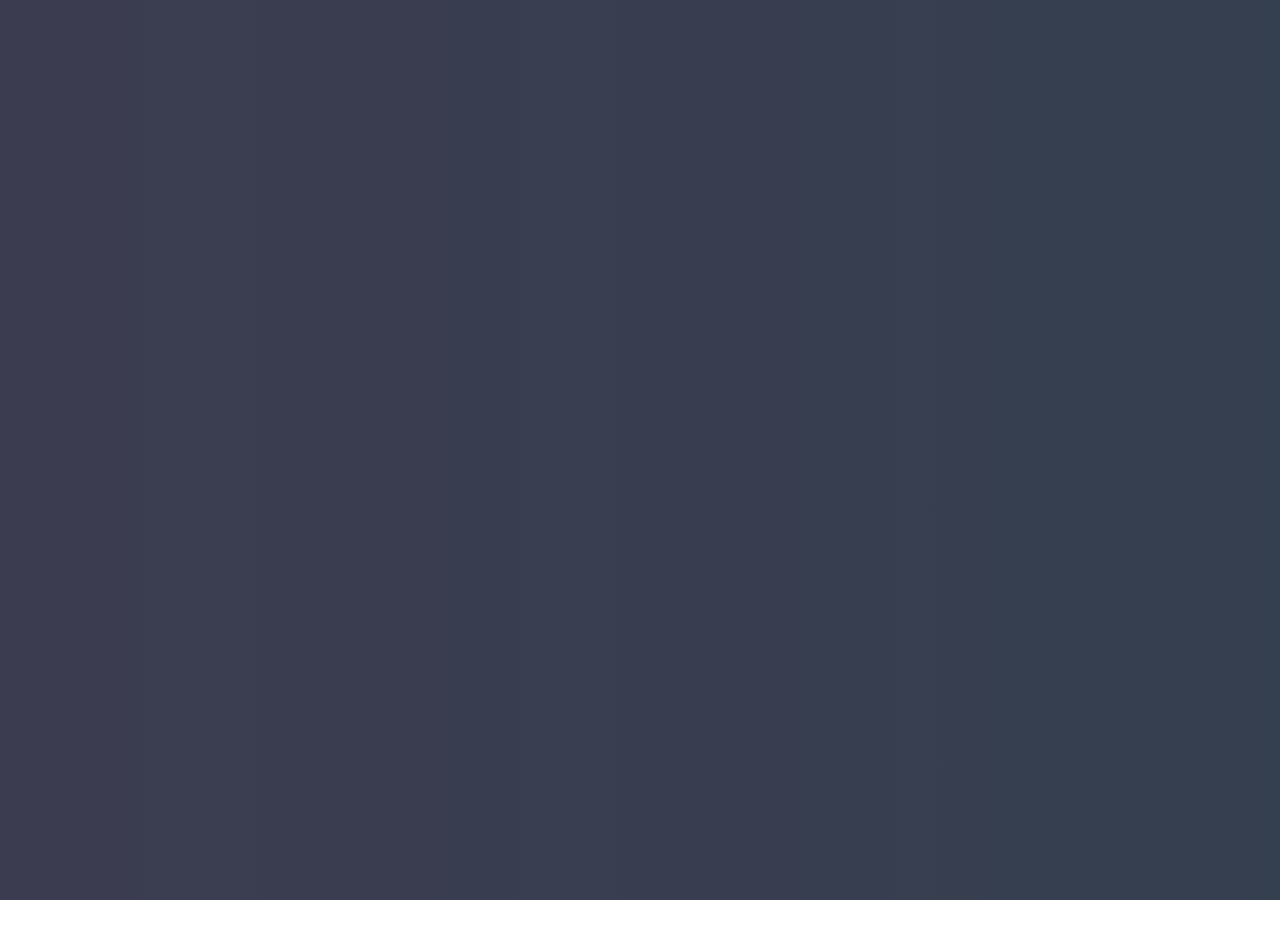
==== commit f76b6761: "mobile colors" ====
--- a/home.html
+++ b/home.html
@@ -43,11 +43,7 @@
    
 
     <div class="intro-section" id="home-section">
-      
-      <div class="slide-1" style="background: #1D976C;  /* fallback for old browsers */
-background: -webkit-linear-gradient(to right, #93F9B9, #1D976C);  /* Chrome 10-25, Safari 5.1-6 */
-background: linear-gradient(to right, #93F9B9, #1D976C); /* W3C, IE 10+/ Edge, Firefox 16+, Chrome 26+, Opera 12+, Safari 7+ */
-" data-stellar-background-ratio="0.5">
+       <div class="slide-1" style="background: linear-gradient(to right, #8E54E9, #4776E6);" >
         <div class="container">
           <div class="row align-items-center">
             <div class="col-12">
@@ -57,6 +53,7 @@
                   <p class="mb-4"  data-aos="fade-up" data-aos-delay="200">
                   	Make building maps easier. Just upload SVG data and convert it into usable, interactive maps.
                   </p>
+                  <p class="mb-4"  data-aos="fade-up" data-aos-delay="200"> Hover,Click, Build </p>
                  <p data-aos="fade-up" data-aos-delay="300"><a href="https://github.com/gautamtata/JavascriptAnnotableMaps" class="btn btn-primary py-3 px-5 btn-pill">Github</a></p>
 
                 </div>
--- a/css/style.css
+++ b/css/style.css
@@ -1,3 +1,340 @@
+@media only screen 
+  and (min-device-width: 320px) 
+  and (max-device-width: 480px)
+  and (-webkit-min-device-pixel-ratio: 2) {
+
+}
+
+/* Portrait */
+@media only screen 
+  and (min-device-width: 320px) 
+  and (max-device-width: 480px)
+  and (-webkit-min-device-pixel-ratio: 2)
+  and (orientation: portrait) {
+}
+
+/* Landscape */
+@media only screen 
+  and (min-device-width: 320px) 
+  and (max-device-width: 480px)
+  and (-webkit-min-device-pixel-ratio: 2)
+  and (orientation: landscape) {
+
+}
+
+/* ----------- iPhone 5, 5S, 5C and 5SE ----------- */
+
+/* Portrait and Landscape */
+@media only screen 
+  and (min-device-width: 320px) 
+  and (max-device-width: 568px)
+  and (-webkit-min-device-pixel-ratio: 2) {
+
+}
+
+/* Portrait */
+@media only screen 
+  and (min-device-width: 320px) 
+  and (max-device-width: 568px)
+  and (-webkit-min-device-pixel-ratio: 2)
+  and (orientation: portrait) {
+}
+
+/* Landscape */
+@media only screen 
+  and (min-device-width: 320px) 
+  and (max-device-width: 568px)
+  and (-webkit-min-device-pixel-ratio: 2)
+  and (orientation: landscape) {
+
+}
+
+/* ----------- iPhone 6, 6S, 7 and 8 ----------- */
+
+/* Portrait and Landscape */
+@media only screen 
+  and (min-device-width: 375px) 
+  and (max-device-width: 667px) 
+  and (-webkit-min-device-pixel-ratio: 2) { 
+
+}
+
+/* Portrait */
+@media only screen 
+  and (min-device-width: 375px) 
+  and (max-device-width: 667px) 
+  and (-webkit-min-device-pixel-ratio: 2)
+  and (orientation: portrait) { 
+
+}
+
+/* Landscape */
+@media only screen 
+  and (min-device-width: 375px) 
+  and (max-device-width: 667px) 
+  and (-webkit-min-device-pixel-ratio: 2)
+  and (orientation: landscape) { 
+
+}
+
+/* ----------- iPhone 6+, 7+ and 8+ ----------- */
+
+/* Portrait and Landscape */
+@media only screen 
+  and (min-device-width: 414px) 
+  and (max-device-width: 736px) 
+  and (-webkit-min-device-pixel-ratio: 3) { 
+
+}
+
+/* Portrait */
+@media only screen 
+  and (min-device-width: 414px) 
+  and (max-device-width: 736px) 
+  and (-webkit-min-device-pixel-ratio: 3)
+  and (orientation: portrait) { 
+
+}
+
+/* Landscape */
+@media only screen 
+  and (min-device-width: 414px) 
+  and (max-device-width: 736px) 
+  and (-webkit-min-device-pixel-ratio: 3)
+  and (orientation: landscape) { 
+
+}
+
+/* ----------- iPhone X ----------- */
+
+/* Portrait and Landscape */
+@media only screen 
+  and (min-device-width: 375px) 
+  and (max-device-width: 812px) 
+  and (-webkit-min-device-pixel-ratio: 3) { 
+
+}
+
+/* Portrait */
+@media only screen 
+  and (min-device-width: 375px) 
+  and (max-device-width: 812px) 
+  and (-webkit-min-device-pixel-ratio: 3)
+  and (orientation: portrait) { 
+
+}
+
+/* Landscape */
+@media only screen 
+  and (min-device-width: 375px) 
+  and (max-device-width: 812px) 
+  and (-webkit-min-device-pixel-ratio: 3)
+  and (orientation: landscape) { 
+
+}
+/* ----------- Galaxy S3 ----------- */
+
+/* Portrait and Landscape */
+@media screen 
+  and (device-width: 360px) 
+  and (device-height: 640px) 
+  and (-webkit-device-pixel-ratio: 2) {
+
+}
+
+/* Portrait */
+@media screen 
+  and (device-width: 320px) 
+  and (device-height: 640px) 
+  and (-webkit-device-pixel-ratio: 2) 
+  and (orientation: portrait) {
+
+}
+
+/* Landscape */
+@media screen 
+  and (device-width: 320px) 
+  and (device-height: 640px) 
+  and (-webkit-device-pixel-ratio: 2) 
+  and (orientation: landscape) {
+
+}
+
+/* ----------- Galaxy S4, S5 and Note 3 ----------- */
+
+/* Portrait and Landscape */
+@media screen 
+  and (device-width: 320px) 
+  and (device-height: 640px) 
+  and (-webkit-device-pixel-ratio: 3) {
+
+}
+
+/* Portrait */
+@media screen 
+  and (device-width: 320px) 
+  and (device-height: 640px) 
+  and (-webkit-device-pixel-ratio: 3) 
+  and (orientation: portrait) {
+
+}
+
+/* Landscape */
+@media screen 
+  and (device-width: 320px) 
+  and (device-height: 640px) 
+  and (-webkit-device-pixel-ratio: 3) 
+  and (orientation: landscape) {
+
+}
+
+/* ----------- Galaxy S6 ----------- */
+
+/* Portrait and Landscape */
+@media screen 
+  and (device-width: 360px) 
+  and (device-height: 640px) 
+  and (-webkit-device-pixel-ratio: 4) {
+
+}
+
+/* Portrait */
+@media screen 
+  and (device-width: 360px) 
+  and (device-height: 640px) 
+  and (-webkit-device-pixel-ratio: 4) 
+  and (orientation: portrait) {
+
+}
+
+/* Landscape */
+@media screen 
+  and (device-width: 360px) 
+  and (device-height: 640px) 
+  and (-webkit-device-pixel-ratio: 4) 
+  and (orientation: landscape) {
+
+}
+
+
+/* Portrait and Landscape */
+@media only screen 
+  and (min-device-width: 768px) 
+  and (max-device-width: 1024px) 
+  and (-webkit-min-device-pixel-ratio: 1) {
+
+}
+
+/* Portrait */
+@media only screen 
+  and (min-device-width: 768px) 
+  and (max-device-width: 1024px) 
+  and (orientation: portrait) 
+  and (-webkit-min-device-pixel-ratio: 1) {
+
+}
+
+/* Landscape */
+@media only screen 
+  and (min-device-width: 768px) 
+  and (max-device-width: 1024px) 
+  and (orientation: landscape) 
+  and (-webkit-min-device-pixel-ratio: 1) {
+
+}
+
+/* ----------- iPad 3, 4 and Pro 9.7" ----------- */
+
+/* Portrait and Landscape */
+@media only screen 
+  and (min-device-width: 768px) 
+  and (max-device-width: 1024px) 
+  and (-webkit-min-device-pixel-ratio: 2) {
+
+}
+
+/* Portrait */
+@media only screen 
+  and (min-device-width: 768px) 
+  and (max-device-width: 1024px) 
+  and (orientation: portrait) 
+  and (-webkit-min-device-pixel-ratio: 2) {
+
+}
+
+/* Landscape */
+@media only screen 
+  and (min-device-width: 768px) 
+  and (max-device-width: 1024px) 
+  and (orientation: landscape) 
+  and (-webkit-min-device-pixel-ratio: 2) {
+
+}
+
+/* ----------- iPad Pro 10.5" ----------- */
+
+/* Portrait and Landscape */
+@media only screen 
+  and (min-device-width: 834px) 
+  and (max-device-width: 1112px)
+  and (-webkit-min-device-pixel-ratio: 2) {
+
+}
+
+/* Portrait */
+/* Declare the same value for min- and max-width to avoid colliding with desktops */
+/* Source: https://medium.com/connect-the-dots/css-media-queries-for-ipad-pro-8cad10e17106*/
+@media only screen 
+  and (min-device-width: 834px) 
+  and (max-device-width: 834px) 
+  and (orientation: portrait) 
+  and (-webkit-min-device-pixel-ratio: 2) {
+
+}
+
+/* Landscape */
+/* Declare the same value for min- and max-width to avoid colliding with desktops */
+/* Source: https://medium.com/connect-the-dots/css-media-queries-for-ipad-pro-8cad10e17106*/
+@media only screen 
+  and (min-device-width: 1112px) 
+  and (max-device-width: 1112px) 
+  and (orientation: landscape) 
+  and (-webkit-min-device-pixel-ratio: 2) {
+
+}
+
+/* ----------- iPad Pro 12.9" ----------- */
+
+/* Portrait and Landscape */
+@media only screen 
+  and (min-device-width: 1024px) 
+  and (max-device-width: 1366px)
+  and (-webkit-min-device-pixel-ratio: 2) {
+
+}
+
+/* Portrait */
+/* Declare the same value for min- and max-width to avoid colliding with desktops */
+/* Source: https://medium.com/connect-the-dots/css-media-queries-for-ipad-pro-8cad10e17106*/
+@media only screen 
+  and (min-device-width: 1024px) 
+  and (max-device-width: 1024px) 
+  and (orientation: portrait) 
+  and (-webkit-min-device-pixel-ratio: 2) {
+
+}
+
+/* Landscape */
+/* Declare the same value for min- and max-width to avoid colliding with desktops */
+/* Source: https://medium.com/connect-the-dots/css-media-queries-for-ipad-pro-8cad10e17106*/
+@media only screen 
+  and (min-device-width: 1366px) 
+  and (max-device-width: 1366px) 
+  and (orientation: landscape) 
+  and (-webkit-min-device-pixel-ratio: 2) {
+
+}
+
 /* Base */
 body {
   line-height: 1.7;
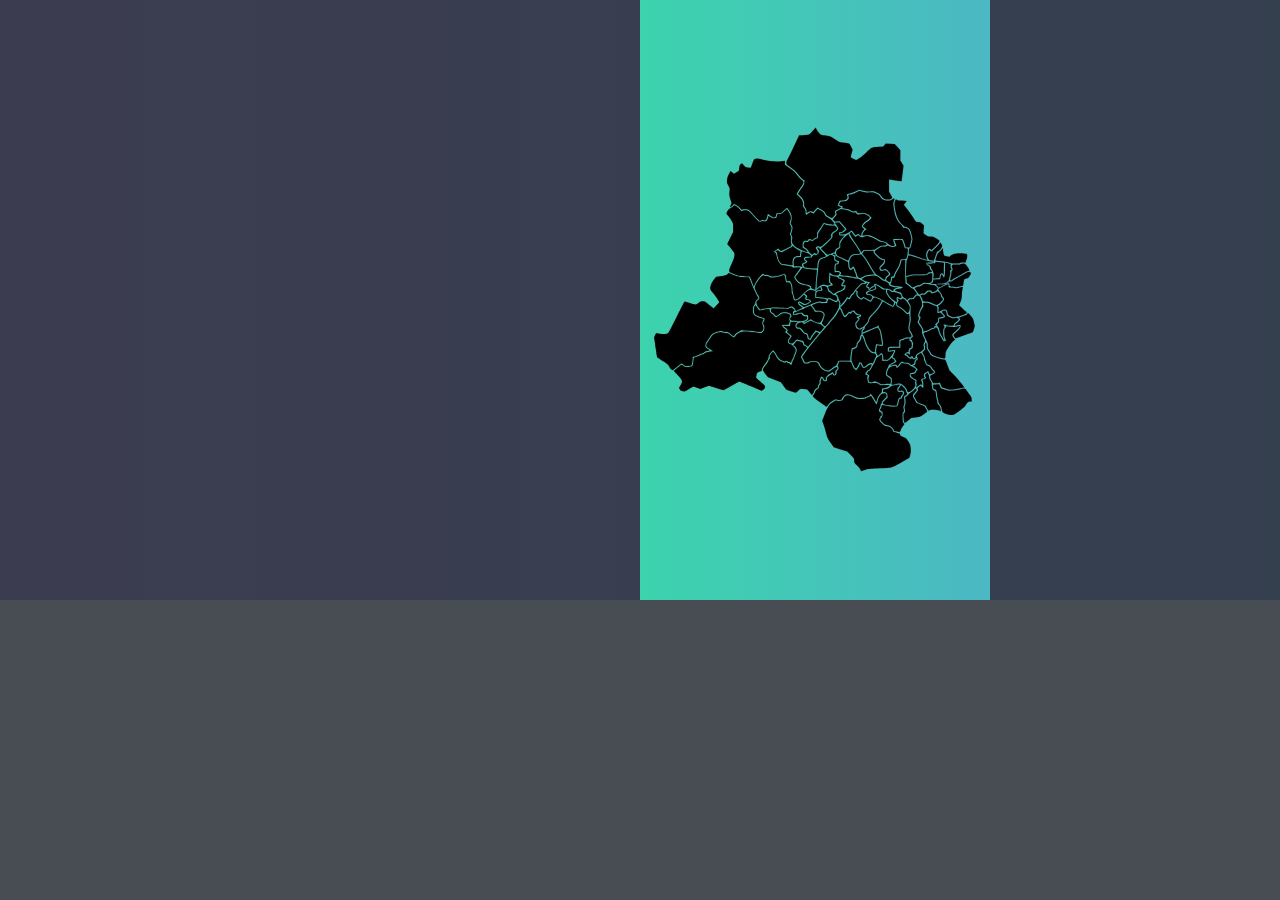
==== commit 046fc8d5: "styling maps" ====
--- a/home.html
+++ b/home.html
@@ -26,23 +26,10 @@
     <link rel="stylesheet" href="css/style.css">
     
   </head>
-  <body data-spy="scroll" data-target=".site-navbar-target" data-offset="300">
+  <body>
   
-  <div class="site-wrap">
-
-    <div class="site-mobile-menu site-navbar-target">
-      <div class="site-mobile-menu-header">
-        <div class="site-mobile-menu-close mt-3">
-          <span class="icon-close2 js-menu-toggle"></span>
-        </div>
-      </div>
-      <div class="site-mobile-menu-body"></div>
-    </div>
-   
-    
-   
-
-    <div class="intro-section" id="home-section">
+ 
+  
        <div class="slide-1" style="background: linear-gradient(to right, #8E54E9, #4776E6);" >
         <div class="container">
           <div class="row align-items-center">
@@ -57,25 +44,25 @@
                  <p data-aos="fade-up" data-aos-delay="300"><a href="https://github.com/gautamtata/JavascriptAnnotableMaps" class="btn btn-primary py-3 px-5 btn-pill">Github</a></p>
 
                 </div>
-
-                <div class="col-lg-5 ml-auto" data-aos="fade-up" data-aos-delay="500">
-                  <div id="vmap" style="width: 400px; height: 400px;"></div>
-                  <div id="map" style="width: 400px; height: 400px;"></div>
-                </div>
+               
+                
+                  <div id="vmap" style="width: 350px; height: 600px; background: linear-gradient(to right, #3CD3AD, #4CB8C4);: "></div>
+                 
+                
               </div>
             </div>
             
           </div>
         </div>
       </div>
-    </div>
+
 
     
     
 
   
     
-  </div> <!-- .site-wrap -->
+
  
 <script src="https://ajax.googleapis.com/ajax/libs/jquery/3.4.0/jquery.min.js"></script>
 
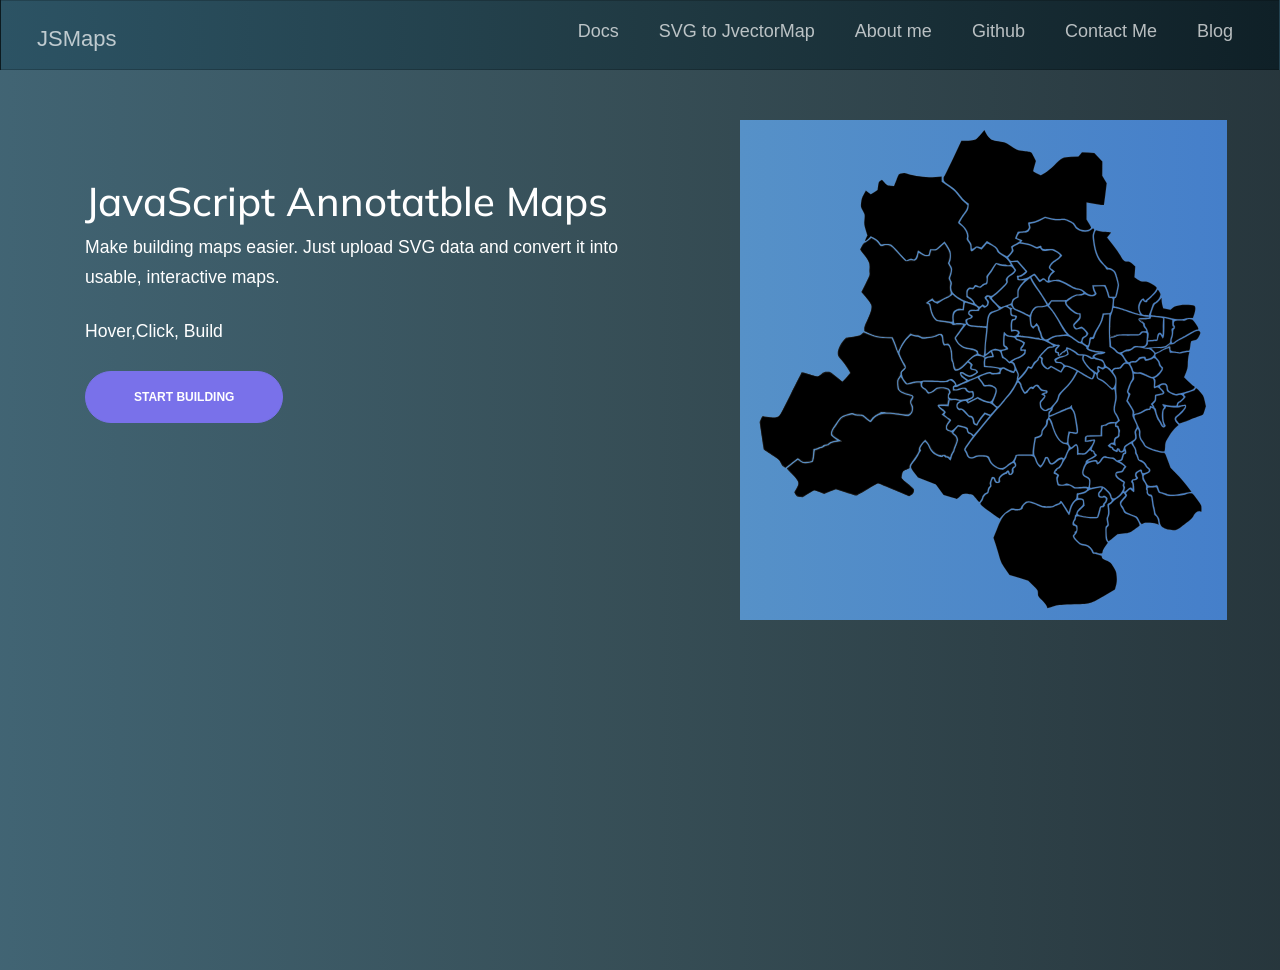
==== commit 4cbce6c6: "updating readme" ====
--- a/home.html
+++ b/home.html
@@ -27,26 +27,58 @@
     
   </head>
   <body>
+
+
+        <nav class="navbar">
+          <span class="navbar-toggle" id="js-navbar-toggle">
+              <i class="fas fa-bars"></i>
+          </span>
+          <a href="home.html" class="logo">JSMaps</a>
+          <ul class="main-nav" id="js-menu">
+              <li>
+                  <a href="README.md" class="nav-links">Docs</a>
+              </li>
+              <li>
+                <a href="./svgToVectorMap/index.html" class="nav-links">SVG to JvectorMap</a>
+              </li>
+              <li>
+                  <a href="http://www.gautamtata.com" class="nav-links">About me</a>
+              </li>
+              <li>
+                <a href="https://github.com/gautamtata/JavascriptAnnotableMaps" class="nav-links">Github</a>
+            </li>
+              <li>
+                  <a href="mailto:gautam@gautamtata.com" class="nav-links">Contact Me</a>
+              </li>
+              <li>
+                  <a href="https://medium.com/@gautamtata/build-and-add-ui-events-to-your-own-maps-6ec83bbd8d3" class="nav-links">Blog</a>
+              </li>
+          </ul>
+        </nav>
+        
   
- 
-  
-       <div class="slide-1" style="background: linear-gradient(to right, #8E54E9, #4776E6);" >
+       <div class="slide-1" >
         <div class="container">
           <div class="row align-items-center">
             <div class="col-12">
               <div class="row align-items-center">
                 <div class="col-lg-6 mb-4">
-                  <h1  data-aos="fade-up" data-aos-delay="100">JavaScript Annotatble Maps</h1>
-                  <p class="mb-4"  data-aos="fade-up" data-aos-delay="200">
+                  <h1  data-aos="fade-up" style = "color: white" data-aos-delay="100">JavaScript Annotatble Maps</h1>
+                  <p class="mb-4" style = "color: white" data-aos="fade-up" data-aos-delay="200">
                   	Make building maps easier. Just upload SVG data and convert it into usable, interactive maps.
                   </p>
-                  <p class="mb-4"  data-aos="fade-up" data-aos-delay="200"> Hover,Click, Build </p>
-                 <p data-aos="fade-up" data-aos-delay="300"><a href="https://github.com/gautamtata/JavascriptAnnotableMaps" class="btn btn-primary py-3 px-5 btn-pill">Github</a></p>
+                  <p class="mb-4"  data-aos="fade-up" data-aos-delay="200" style = "color: white"> Hover,Click, Build </p>
+                 <p data-aos="fade-up" data-aos-delay="300"><a href="https://github.com/gautamtata/JavascriptAnnotableMaps" class="btn btn-primary py-3 px-5 btn-pill">Start Building</a></p>
+                 
 
                 </div>
                
                 
-                  <div id="vmap" style="width: 350px; height: 600px; background: linear-gradient(to right, #3CD3AD, #4CB8C4);: "></div>
+                  <div id="vmap" style="width: 487px; height: 500px; position: relative; left: 100px; top: 50px; background: #457fca;  /* fallback for old browsers */
+                  background: -webkit-linear-gradient(to right, #5691c8, #457fca);  /* Chrome 10-25, Safari 5.1-6 */
+                  background: linear-gradient(to right, #5691c8, #457fca); /* W3C, IE 10+/ Edge, Firefox 16+, Chrome 26+, Opera 12+, Safari 7+ */
+                  ; /* W3C, IE 10+/ Edge, Firefox 16+, Chrome 26+, Opera 12+, Safari 7+ */
+                  "></div>
                  
                 
               </div>
@@ -67,7 +99,7 @@
 <script src="https://ajax.googleapis.com/ajax/libs/jquery/3.4.0/jquery.min.js"></script>
 
 <script>
-window.jQuery || document.write('<script src="http://mysite.com/jquery.min.js"><\/script>'))
+window.jQuery || document.write('<script src="http://mysite.com/jquery.min.js"><\/script>')
 </script>
 <script src="./jquery.vmap.js"></script>
 <script src= "./vectorMap.js"></script>
@@ -92,27 +124,7 @@
 
   
   <script src="js/main.js"></script>
-    <script type="text/javascript">
-jQuery(document).ready(function() {
-jQuery('#vmap').vectorMap(
-{
-map: 'map',
-backgroundColor: 'white',
-borderColor: '#818181',
-borderOpacity: 0.25,
-borderWidth: 1,
-color: '#ffff000',
-enableZoom: true,
-hoverColor: 'grey',
-hoverOpacity: null,
-normalizeFunction: 'linear',
-scaleColors: ['#b6d6ff', '#005ace'],
-selectedColor: 'red',
-selectedRegion: null,
-showTooltip: true
-});
-});
-</script>
+
     
   </body>
 </html>
--- a/css/style.css
+++ b/css/style.css
@@ -349,6 +349,104 @@
 ::selection {
   background: #000;
   color: #fff; }
+
+
+  /*Navbar*/
+  {
+    box-sizing: border-box;
+    padding: 0;
+    margin: 0;
+}
+
+body {
+    font-family: 'Josefin Sans', sans-serif;
+}
+
+.navbar {
+    font-size: 18px;
+    background-image: linear-gradient(260deg, #2376ae 0%, #c16ecf 100%);
+    border: 1px solid rgba(0, 0, 0, 0.2);
+    padding-bottom: 10px;
+    background: #0F2027;  /* fallback for old browsers */
+    background: -webkit-linear-gradient(to right, #2C5364, #203A43, #0F2027);  /* Chrome 10-25, Safari 5.1-6 */
+    background: linear-gradient(to right, #2C5364, #203A43, #0F2027); /* W3C, IE 10+/ Edge, Firefox 16+, Chrome 26+, Opera 12+, Safari 7+ */
+
+}
+
+.main-nav {
+    list-style-type: none;
+    display: none;
+}
+
+.nav-links,
+.logo {
+    text-decoration: none;
+    color: rgba(255, 255, 255, 0.7);
+}
+
+.main-nav li {
+    text-align: center;
+    margin: 15px auto;
+}
+
+.logo {
+    display: inline-block;
+    font-size: 22px;
+    margin-top: 10px;
+    margin-left: 20px;
+}
+
+.navbar-toggle {
+    position: absolute;
+    top: 10px;
+    right: 20px;
+    cursor: pointer;
+    color: rgba(255, 255, 255, 0.8);
+    font-size: 24px;
+}
+
+.active {
+    display: block;
+}
+
+@media screen and (min-width: 768px) {
+    .navbar {
+        display: flex;
+        justify-content: space-between;
+        padding-bottom: 0;
+        height: 70px;
+        align-items: center;
+    }
+
+    .main-nav {
+        display: flex;
+        margin-right: 30px;
+        flex-direction: row;
+        justify-content: flex-end;
+    }
+
+    .main-nav li {
+        margin: 0;
+    }
+
+    .nav-links {
+        margin-left: 40px;
+    }
+
+    .logo {
+        margin-top: 0;
+    }
+
+    .navbar-toggle {
+        display: none;
+    }
+
+    .logo:hover,
+    .nav-links:hover {
+        color: rgba(255, 255, 255, 1);
+    }
+}
+  
 
 a {
   -webkit-transition: .3s all ease;
@@ -983,6 +1081,7 @@
         max-width: 100%; } }
 
 .slide-1 {
+  
   background-size: cover;
   background-position: center; }
   .slide-1:before {
@@ -990,7 +1089,10 @@
     position: absolute;
     height: 100%;
     width: 100%;
-    background: #343a40;
+    background: #0F2027;  /* fallback for old browsers */
+background: -webkit-linear-gradient(to right, #2C5364, #203A43, #0F2027);  /* Chrome 10-25, Safari 5.1-6 */
+background: linear-gradient(to right, #2C5364, #203A43, #0F2027); /* W3C, IE 10+/ Edge, Firefox 16+, Chrome 26+, Opera 12+, Safari 7+ */
+
     opacity: .9;
     border-bottom-right-radius: 0px; }
     @media (max-width: 991.98px) {
@@ -1004,6 +1106,7 @@
     -o-transition: .3s all ease-in-out;
     transition: .3s all ease-in-out; }
     .slide-1 .slide-text.active {
+      
       opacity: 1;
       visibility: visible;
       margin-top: 0px; }
